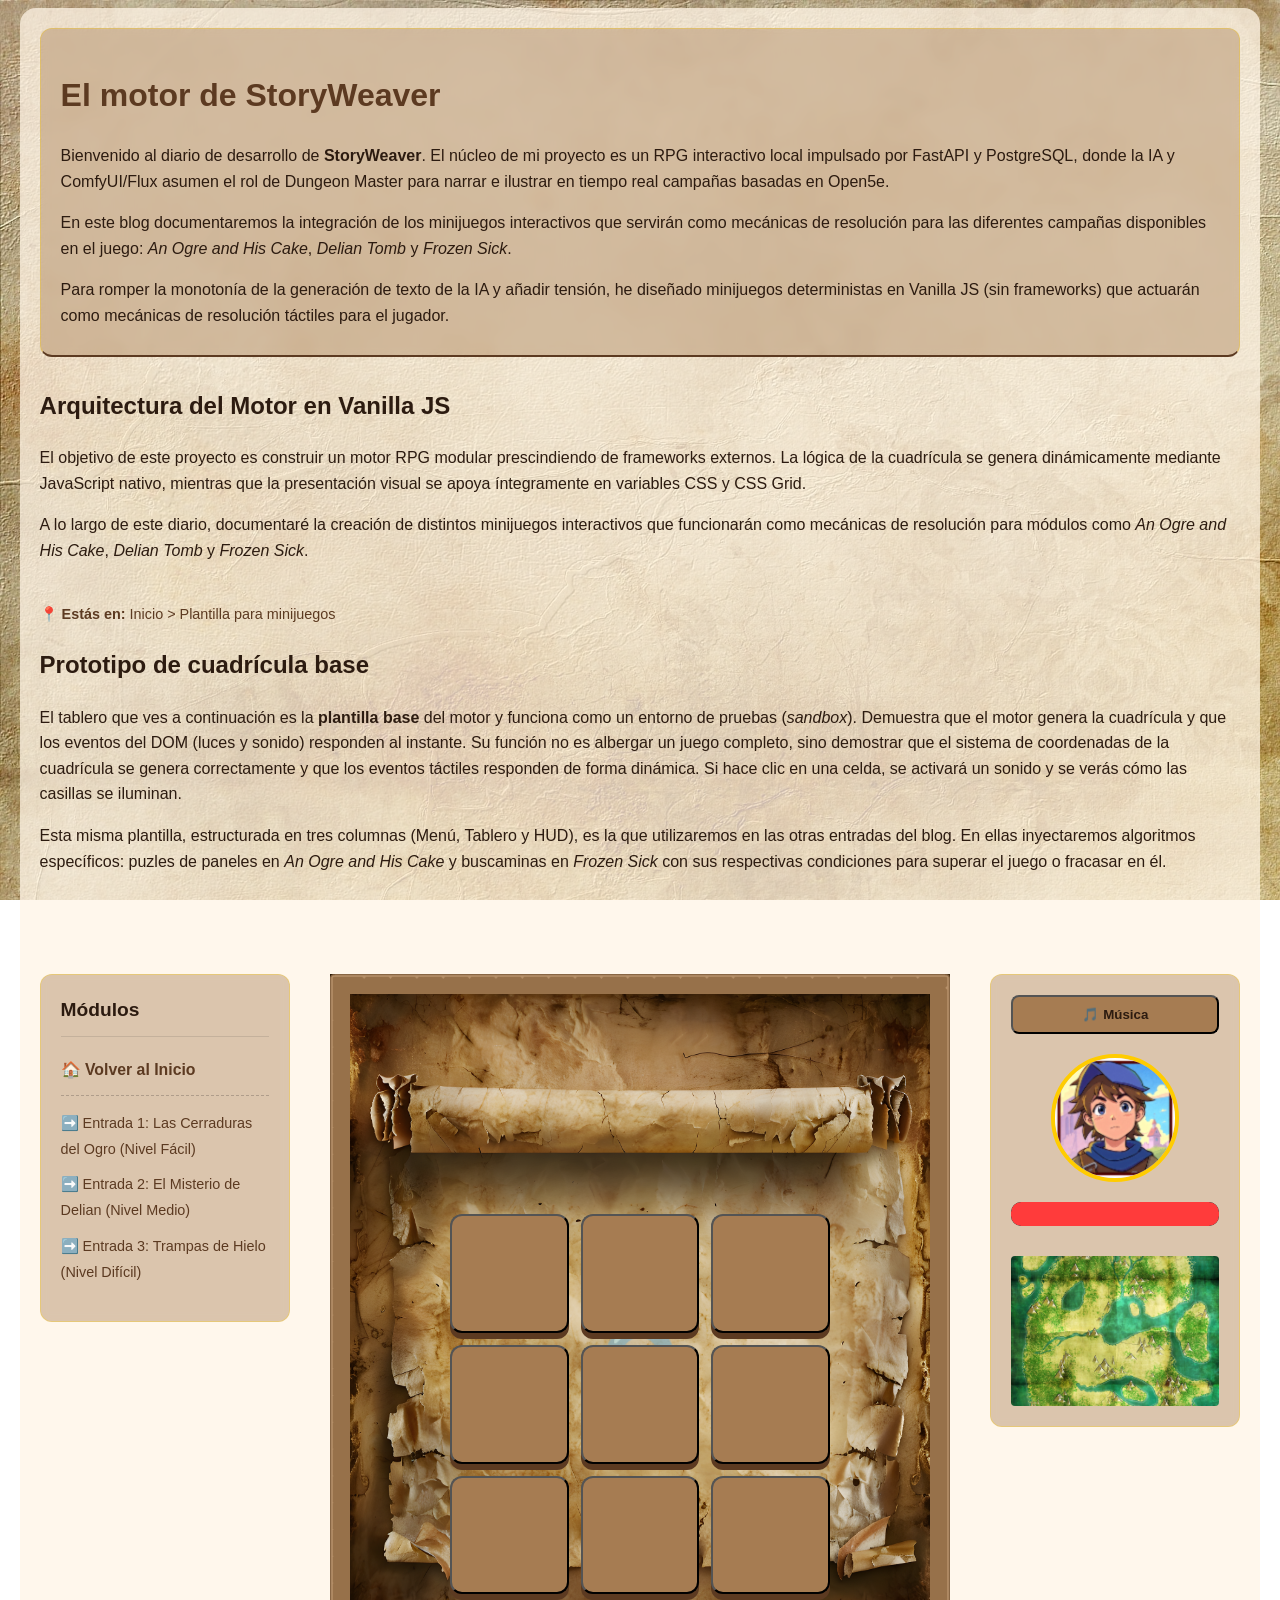
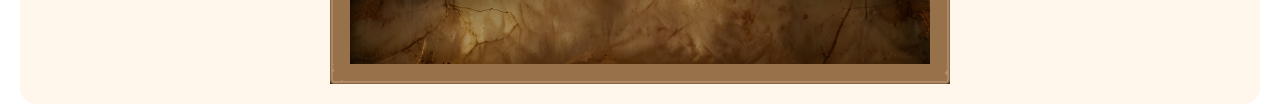
==== index.html @ 7cc62ccf "style: overhaul endgame UI, fix restart button and position cover image" ====
<!DOCTYPE html>
<html lang="es">
<head>
    <meta charset="UTF-8">
    <meta name="viewport" content="width=device-width, initial-scale=1.0">
    <title>StoryWeaver - Sandbox</title>
    <link rel="stylesheet" href="css/styles.css">
</head>
<body>
    <main class="main-layout">
        
        <!-- HEADER AND TEXT -->
        <div class="meta-text">
            <header class="modern-panel header-module">
                <h1 style="color: var(--color-dark-wood);">El motor de StoryWeaver</h1>
                <p>Bienvenido al diario de desarrollo de <strong>StoryWeaver</strong>. El núcleo de mi proyecto es un RPG interactivo local impulsado por FastAPI y PostgreSQL, donde la IA y ComfyUI/Flux asumen el rol de Dungeon Master para narrar e ilustrar en tiempo real campañas basadas en Open5e.</p>
                <p>En este blog documentaremos la integración de los minijuegos interactivos que servirán como mecánicas de resolución para las diferentes campañas disponibles en el juego: <em>An Ogre and His Cake</em>, <em>Delian Tomb</em> y <em>Frozen Sick</em>.</p>
                <p>Para romper la monotonía de la generación de texto de la IA y añadir tensión, he diseñado minijuegos deterministas en Vanilla JS (sin frameworks) que actuarán como mecánicas de resolución táctiles para el jugador.</p>
            </header>
            
            <section class="text-section">
                <h2>Arquitectura del Motor en Vanilla JS</h2>
                <p>El objetivo de este proyecto es construir un motor RPG modular prescindiendo de frameworks externos. La lógica de la cuadrícula se genera dinámicamente mediante JavaScript nativo, mientras que la presentación visual se apoya íntegramente en variables CSS y CSS Grid.</p>
                <p>A lo largo de este diario, documentaré la creación de distintos minijuegos interactivos que funcionarán como mecánicas de resolución para módulos como <em>An Ogre and His Cake</em>, <em>Delian Tomb</em> y <em>Frozen Sick</em>.</p>
            </section>
            
            <nav aria-label="breadcrumbs" class="breadcrums">
                <strong>📍 Estás en:</strong> Inicio > Plantilla para minijuegos
            </nav>
            
            <section class="text-section">
                <h2>Prototipo de cuadrícula base</h2>
                <p>El tablero que ves a continuación es la <strong>plantilla base</strong> del motor y funciona como un entorno de pruebas (<em>sandbox</em>). Demuestra que el motor genera la cuadrícula y que los eventos del DOM (luces y sonido) responden al instante. Su función no es albergar un juego completo, sino demostrar que el sistema de coordenadas de la cuadrícula se genera correctamente y que los eventos táctiles responden de forma dinámica. Si hace clic en una celda, se activará un sonido y se verás cómo las casillas se iluminan.</p>
                <p>Esta misma plantilla, estructurada en tres columnas (Menú, Tablero y HUD), es la que utilizaremos en las otras entradas del blog. En ellas inyectaremos algoritmos específicos: puzles de paneles en <em>An Ogre and His Cake</em> y buscaminas en <em>Frozen Sick</em> con sus respectivas condiciones para superar el juego o fracasar en él.</p>
            </section>   
        </div>
        
        <!-- SIDE NAVIGATION PANE -->
        <aside class="modern-panel">
            <section>
                <h3 style="margin-top: 0; font-size: 1.2em; border-bottom: 1px solid rgba(0,0,0,0.1); padding-bottom: 10px;">Módulos</h3>
                <ul style="list-style-type: none; padding: 0; font-size: 0.9em; line-height: 1.8;">
                    <li style="margin-bottom: 15px; padding-bottom: 10px; border-bottom: 1px dashed rgba(0,0,0,0.2);">
                        <a href="index.html" style="font-weight: bold; font-size: 1.1em;">🏠 Volver al Inicio</a>
                    </li>
                    <li style="margin-bottom: 10px;">
                        <a href="ogre.html">➡️ Entrada 1: Las Cerraduras del Ogro (Nivel Fácil)</a>
                    </li>
                    <li style="margin-bottom: 10px;">
                        <a href="delian.html">➡️ Entrada 2: El Misterio de Delian (Nivel Medio)</a>
                    </li>
                    <li>
                        <a href="frozen.html">➡️ Entrada 3: Trampas de Hielo (Nivel Difícil)</a>
                    </li>
                </ul>
            </section>
        </aside>

        <!-- BOARDGAME -->
        <article>
            <div id="game-interface">
                <div id="board-game"></div>
            </div>
        </article>

        <!-- HUD -->
        <aside id="game-hud" class="modern-panel"> 
            <div style="text-align: center; margin-bottom: 20px;">
                <button id="btn-music" class="btn-music" onclick="toggleMusic()">🎵 Música</button>
            </div>                       
            <div class="portrait">
                <img id="character-portrait" src="assets/normal-face.png" alt="Avatar">
            </div>
            <div class="life-bar-container">
                <div class="life-bar-fill" id="bar-life" style="width: 100%;"></div>
            </div>
            <div class="minimap-container">
                <img src="assets/minimap.jpg" alt="Minimap">
            </div>                
        </aside>
        
    </main>

    <audio id="background-music" src="assets/kaazoom-embers-on-the-flagstone-seamless-loop-medieval-tavern-rpg-616137.mp3" loop></audio>
    <script src="js/engine.js"></script>
    <script>
        startGame(3, 3, 'sandbox');
    </script>
</body>
</html>
---- css/styles.css ----
:root {--color-clear-wood: #a67c52; --color-dark-wood: #5c3a21; --color-accent: #ffcc00;}

.btn-game {
  background-color: var(--color-clear-wood);
  border-radius: 12px;
  box-shadow: 0px 6px 0px var(--color-dark-wood);
  aspect-ratio: 1 / 1;
  position: relative;
  z-index: 10;
}

.btn-game:active {
  transform: translateY(4px);
  box-shadow: 0px 2px 0px var(--color-dark-wood);
  position: relative; z-index: 10;
}

/* --- CHARACTER PORTRAIT --- */
.portrait img {
  border-radius: 50%;
  border: 4px solid var(--color-accent);
  width: 120px;
  display: block;
  margin: 0 auto;
}

/* --- LIFE BAR --- */
.life-bar-container {
  background-color: #2c2c2c;
  border-radius: 10px;
  width: 100%;
  height: 24px;
  margin-top: 20px;
  overflow: hidden;
}

.life-bar-fill {
  background-color: #ff3b3b;
  height: 100%;
  border-radius: 10px;
  transition: width 0.3s ease;
}

/* --- MINIMAP --- */
.minimap-container {
  display: flex;
  justify-content: center;
  align-items: center;
  margin-top: 30px;
  width: 100%;
  height: 200px;
  border: 6px solid var(--color-dark-wood);
  background-image: url('../assets/parchment.jpg');
  background-size: cover;
  border-radius: 8px;
}

.minimap-container img {
  width: 100%;
  height: 100%;
  object-fit: cover;
  border-radius: 4px;
}

body {
    background-image: url('../assets/parchment.jpg');
    background-size: cover;
    background-attachment: fixed;
    font-family: 'Segoe UI', Roboto, Helvetica, Arial, sans-serif;
    line-height: 1.6;
    color: #2c1b10;
  }

.main-layout {
    display: grid;
    grid-template-columns: 250px 1fr 250px;
    gap: 40px;
    max-width: 1300px;
    width: 95%;
    margin: 0 auto;
    padding: 20px;
    align-items: start;
    background-color: rgba(255, 245, 230, 0.75);
    border-radius: 16px; 
  }

#game-interface {
    background-image: url('../assets/parchment1.png');
    background-size: 100% 100%;
    border: 20px solid transparent;
    border-image: url('../assets/frame_wood.png') 30 round;
    padding: 220px 70px 70px 70px;
    display: flex;
    justify-content: center;
    align-items: start;
    width: 100%;
    box-sizing:border-box;
}

#board-game {
    display: grid;
    gap: 12px;
    width: 100%;
    max-width: 380px;
    margin: 0 auto;
    position: relative; /* AÑADIDO PARA EL CANDADO */
}

#board-game::before {
    content: "🔒";
    position: absolute;
    top: 45%;
    left: 50%;
    transform: translate(-50%, -50%);
    font-size: 8rem;
    opacity: 0.7;
    z-index: 0;
    pointer-events: none;
}

.victory-message {
    display: flex;
    flex-direction: column;
    justify-content: center;
    align-items: center;
    text-align: center;
    height: 100%;
    grid-column: 1 / -1;
    color: var(--color-dark-wood);
    animation: appear 0.5s ease;
    background-color: rgba(255, 245, 230, 0.9);
    padding: 30px;
    border-radius: 12px;
    box-shadow: 0 4px 15px rgba(0,0,0,0.2);
}

.defeat-message h2, .defeat-message p {
    color: #8b0000;
}

@keyframes appear {
    from { opacity: 0; transform: scale(0.9); }
    to { opacity: 1; transform: scale(1); }
}

.magic-sparks {
    position: fixed;
    width: 8px;
    height: 8px;
    background-color: var(--color-accent);
    border-radius: 50%;
    box-shadow: 0 0 10px var(--color-accent), 0 0 20px #fff;
    pointer-events: none;
    z-index: 9999;
    animation: flotar 2s ease-in-out forwards;
}

@keyframes float {
    0% { transform: translateY(0) scale(1); opacity: 1; }
    100% { transform: translateY(-150px) scale(0); opacity: 0; }
}

#game-hud .minimap-container {
    height: 150px;
    background: none;
    border: none;
}

.modern-panel {
    background-color: rgba(166, 124, 82, 0.4);
    color: #2c1b10;
    backdrop-filter: blur(5px);
    border-radius: 12px;
    padding: 20px;
    border: 1px solid rgba(255, 204, 0, 0.3);
}

.light-up-cell {
    background-color: var(--color-accent) !important;
    box-shadow: 0px 0px 20px var(--color-accent) !important;
    transform: scale(0.95);
}

.meta-text {
  grid-column: 1 / -1;
  margin-bottom: 20px;
}

.shake-damage {
    animation: shake 0.4s cubic-bezier(.36,.07,.19,.97) both;
    filter: sepia(1) hue-rotate(310deg) saturate(3) brightness(0.8); /* Tiñe el pergamino de rojo sangre */
}

@keyframes shake {
    10%, 90% { transform: translate3d(-2px, 0, 0); }
    20%, 80% { transform: translate3d(4px, 0, 0); }
    30%, 50%, 70% { transform: translate3d(-6px, 0, 0); }
    40%, 60% { transform: translate3d(6px, 0, 0); }
}

/* --- RESPONSIVE WEB ADAPTATION --- */
@media (max-width: 900px) {
    .main-layout {
        grid-template-columns: 1fr; 
        gap: 20px;
    }

    #game-interface {
        padding: 120px 30px 40px 30px; 
    }

    #board-game {
        max-width: 100%; 
    }
}

/* --- SIDE NAVIGATION PANE STYLES --- */
.modern-panel ul a {
    color: var(--color-dark-wood);
    text-decoration: none;
    transition: color 0.2s;
}

.modern-panel ul a:hover {
    color: #d35400;
}

a.active-menu {
    color: #d35400 !important;
    font-weight: bold;
}

/* --- STRUCTURE AND TEXT STYLES --- */
.header-module {
    margin-bottom: 30px; 
    border-bottom: 2px solid var(--color-dark-wood); 
    padding-bottom: 10px;
}

.breadcrums {
    margin-bottom: 20px; 
    font-size: 0.9em; 
    color: var(--color-dark-wood);
}

.text-section {
    margin-bottom: 40px;
}

/* --- MUSIC BUTTON --- */
.btn-music {
    padding: 10px; 
    width: 100%; 
    font-weight: bold; 
    cursor: pointer; 
    color: #2c1b10; 
    background-color: var(--color-clear-wood); 
    border-radius: 8px;
}

body.ogre-theme {
    background-image: url('../assets/parchment.jpg'); 
}

body.ogre-theme #board-game::before { 
    content: "🔒" !important; 
    opacity: 0.15 !important;
}

#board-game.victory::before,
#board-game.defeat::before {
    display: none !important;
}

body.ogre-theme #board-game.victory .victory-message::before { 
    content: "🎂"; 
    font-size: 4rem;
    margin-bottom: 10px;
    display: block;
}

body.ogre-theme #board-game.defeat .victory-message::before { 
    content: "💀"; 
    font-size: 4rem;
    margin-bottom: 10px;
    display: block;
}


btn-restart {
    aspect-ratio: auto; 
    width: 200px;
    padding: 12px;
    margin-top: 20px;
    font-size: 1.1em;
    color: #2c1b10;
}

/* --- RESTART BUTTON --- */
.btn-restart {
    aspect-ratio: auto !important; 
    width: 220px !important;
    padding: 15px !important;
    margin: 25px auto 0 auto !important;
    font-size: 1.2em !important;
    color: #fff !important;
    background-color: #2c1b10 !important;
    display: block;
}

/* --- MODULE COVER IMAGE --- */
.module-cover-container {
    margin-top: 30px;
    border-top: 1px dashed rgba(0,0,0,0.2);
    padding-top: 20px;
    text-align: center;
}

.cover-module {
    max-width: 100%;
    height: auto;
    opacity: 0.9;
    mix-blend-mode: multiply;
    border-radius: 8px;
    filter: contrast(1.1) sepia(0.2);
}
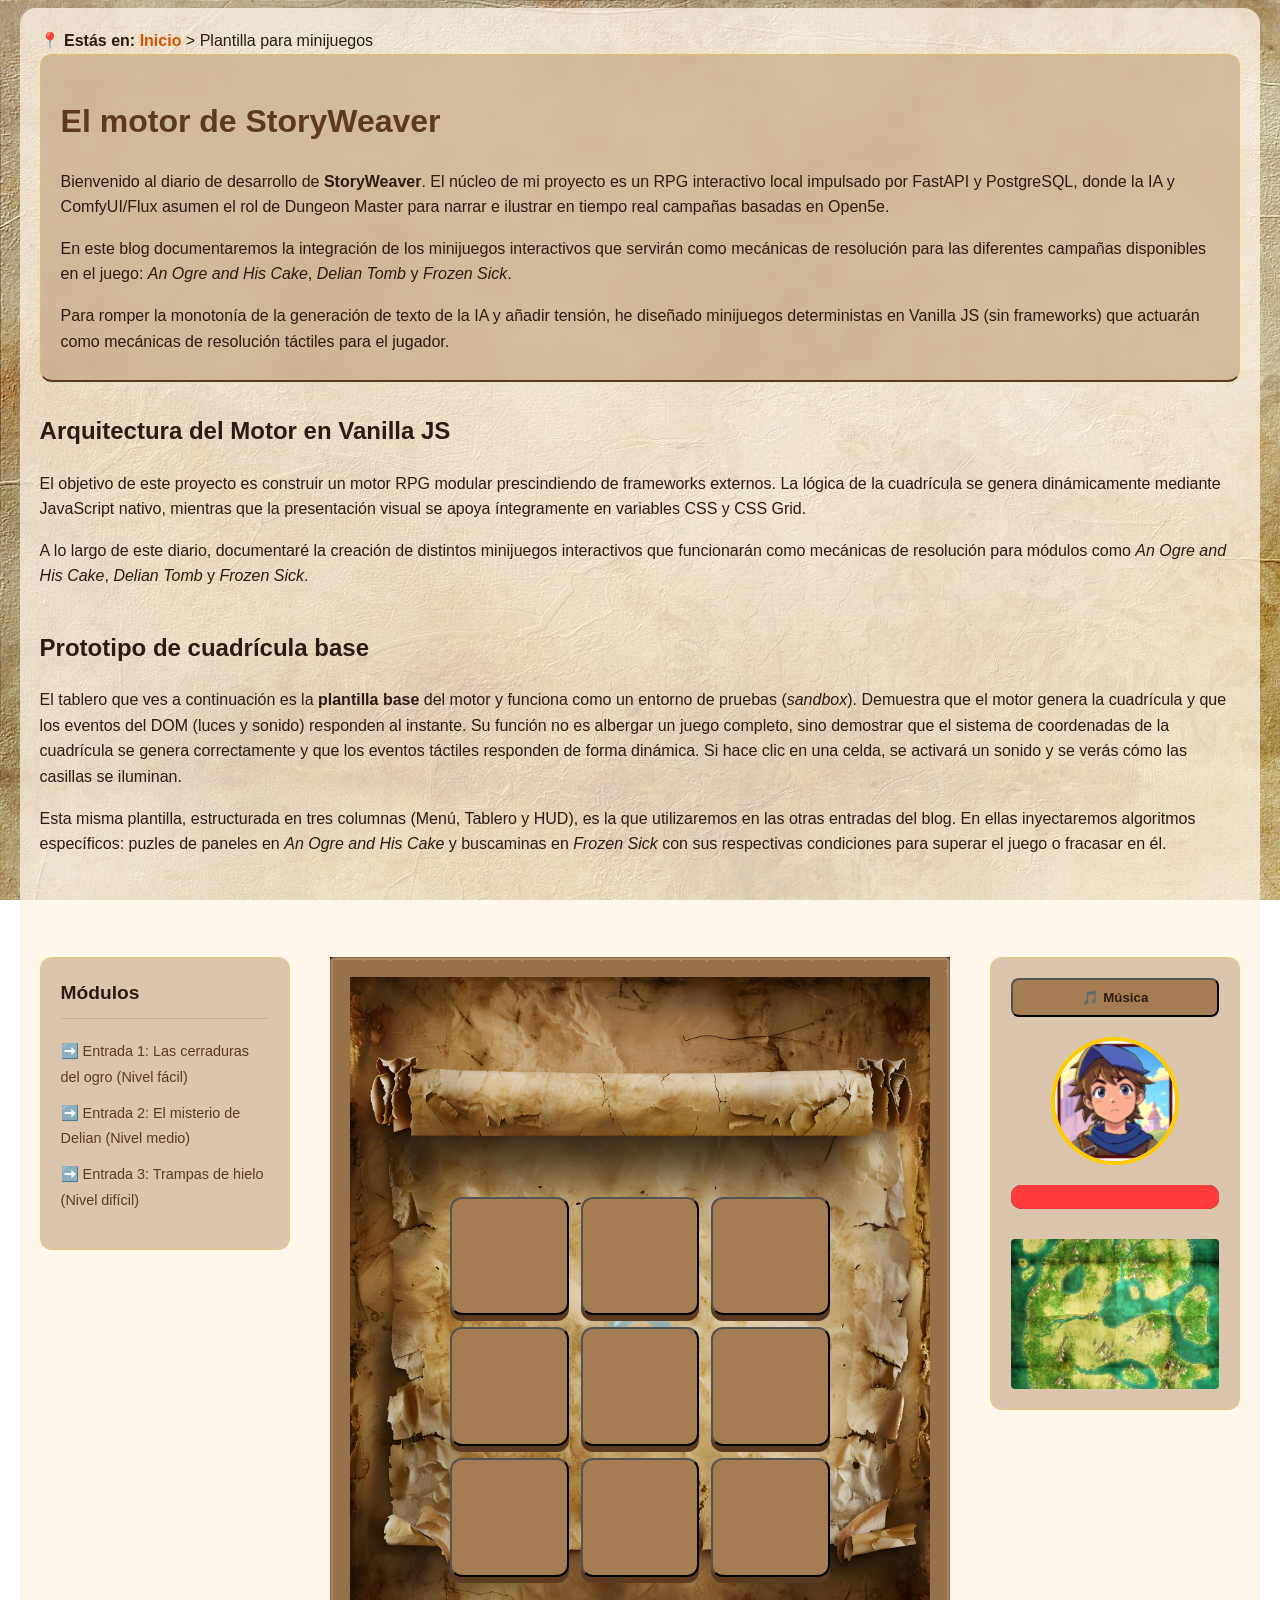
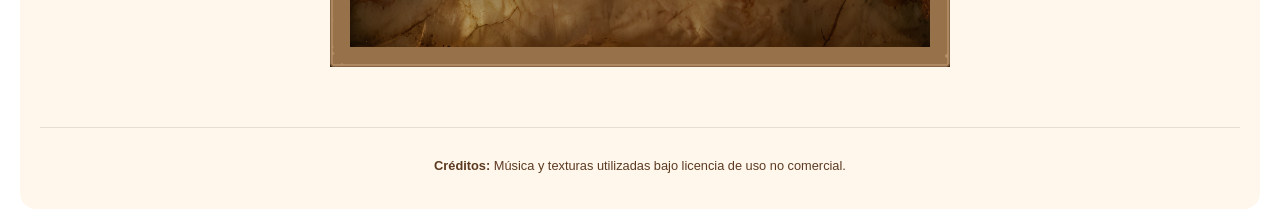
==== commit 2ba67925: "Moved breadcrums to the upper part and made it clickable" ====
--- a/index.html
+++ b/index.html
@@ -11,6 +11,9 @@
         
         <!-- HEADER AND TEXT -->
         <div class="meta-text">
+            <nav aria-label="breadcrumbs" class="breadcrumbs">
+                <strong>📍 Estás en:</strong> <a href="index.html">Inicio</a> > Plantilla para minijuegos
+            </nav>
             <header class="modern-panel header-module">
                 <h1 style="color: var(--color-dark-wood);">El motor de StoryWeaver</h1>
                 <p>Bienvenido al diario de desarrollo de <strong>StoryWeaver</strong>. El núcleo de mi proyecto es un RPG interactivo local impulsado por FastAPI y PostgreSQL, donde la IA y ComfyUI/Flux asumen el rol de Dungeon Master para narrar e ilustrar en tiempo real campañas basadas en Open5e.</p>
@@ -23,11 +26,7 @@
                 <p>El objetivo de este proyecto es construir un motor RPG modular prescindiendo de frameworks externos. La lógica de la cuadrícula se genera dinámicamente mediante JavaScript nativo, mientras que la presentación visual se apoya íntegramente en variables CSS y CSS Grid.</p>
                 <p>A lo largo de este diario, documentaré la creación de distintos minijuegos interactivos que funcionarán como mecánicas de resolución para módulos como <em>An Ogre and His Cake</em>, <em>Delian Tomb</em> y <em>Frozen Sick</em>.</p>
             </section>
-            
-            <nav aria-label="breadcrumbs" class="breadcrums">
-                <strong>📍 Estás en:</strong> Inicio > Plantilla para minijuegos
-            </nav>
-            
+                        
             <section class="text-section">
                 <h2>Prototipo de cuadrícula base</h2>
                 <p>El tablero que ves a continuación es la <strong>plantilla base</strong> del motor y funciona como un entorno de pruebas (<em>sandbox</em>). Demuestra que el motor genera la cuadrícula y que los eventos del DOM (luces y sonido) responden al instante. Su función no es albergar un juego completo, sino demostrar que el sistema de coordenadas de la cuadrícula se genera correctamente y que los eventos táctiles responden de forma dinámica. Si hace clic en una celda, se activará un sonido y se verás cómo las casillas se iluminan.</p>
@@ -40,17 +39,14 @@
             <section>
                 <h3 style="margin-top: 0; font-size: 1.2em; border-bottom: 1px solid rgba(0,0,0,0.1); padding-bottom: 10px;">Módulos</h3>
                 <ul style="list-style-type: none; padding: 0; font-size: 0.9em; line-height: 1.8;">
-                    <li style="margin-bottom: 15px; padding-bottom: 10px; border-bottom: 1px dashed rgba(0,0,0,0.2);">
-                        <a href="index.html" style="font-weight: bold; font-size: 1.1em;">🏠 Volver al Inicio</a>
+                    <li style="margin-bottom: 10px;">
+                        <a href="ogre.html">➡️ Entrada 1: Las cerraduras del ogro (Nivel fácil)</a>
                     </li>
                     <li style="margin-bottom: 10px;">
-                        <a href="ogre.html">➡️ Entrada 1: Las Cerraduras del Ogro (Nivel Fácil)</a>
-                    </li>
-                    <li style="margin-bottom: 10px;">
-                        <a href="delian.html">➡️ Entrada 2: El Misterio de Delian (Nivel Medio)</a>
+                        <a href="delian.html">➡️ Entrada 2: El misterio de Delian (Nivel medio)</a>
                     </li>
                     <li>
-                        <a href="frozen.html">➡️ Entrada 3: Trampas de Hielo (Nivel Difícil)</a>
+                        <a href="frozen.html">➡️ Entrada 3: Trampas de hielo (Nivel difícil)</a>
                     </li>
                 </ul>
             </section>
@@ -78,7 +74,9 @@
                 <img src="assets/minimap.jpg" alt="Minimap">
             </div>                
         </aside>
-        
+        <footer style="grid-column: 1 / -1; margin-top: 20px; text-align: center; font-size: 0.8em; color: var(--color-dark-wood); border-top: 1px solid rgba(0,0,0,0.1); padding-top: 15px;">
+            <p><strong>Créditos:</strong> Música y texturas utilizadas bajo licencia de uso no comercial.</p>
+        </footer>
     </main>
 
     <audio id="background-music" src="assets/kaazoom-embers-on-the-flagstone-seamless-loop-medieval-tavern-rpg-616137.mp3" loop></audio>
--- a/css/styles.css
+++ b/css/styles.css
@@ -237,10 +237,23 @@
     padding-bottom: 10px;
 }
 
+/* --- BREADCRUMBS --- */
 .breadcrums {
     margin-bottom: 20px; 
     font-size: 0.9em; 
     color: var(--color-dark-wood);
+}
+
+.breadcrumbs a {
+    color: #d35400;
+    text-decoration: none;
+    font-weight: bold;
+    transition: color 0.2s;
+}
+
+.breadcrumbs a:hover {
+    color: var(--color-dark-wood);
+    text-decoration: underline;
 }
 
 .text-section {
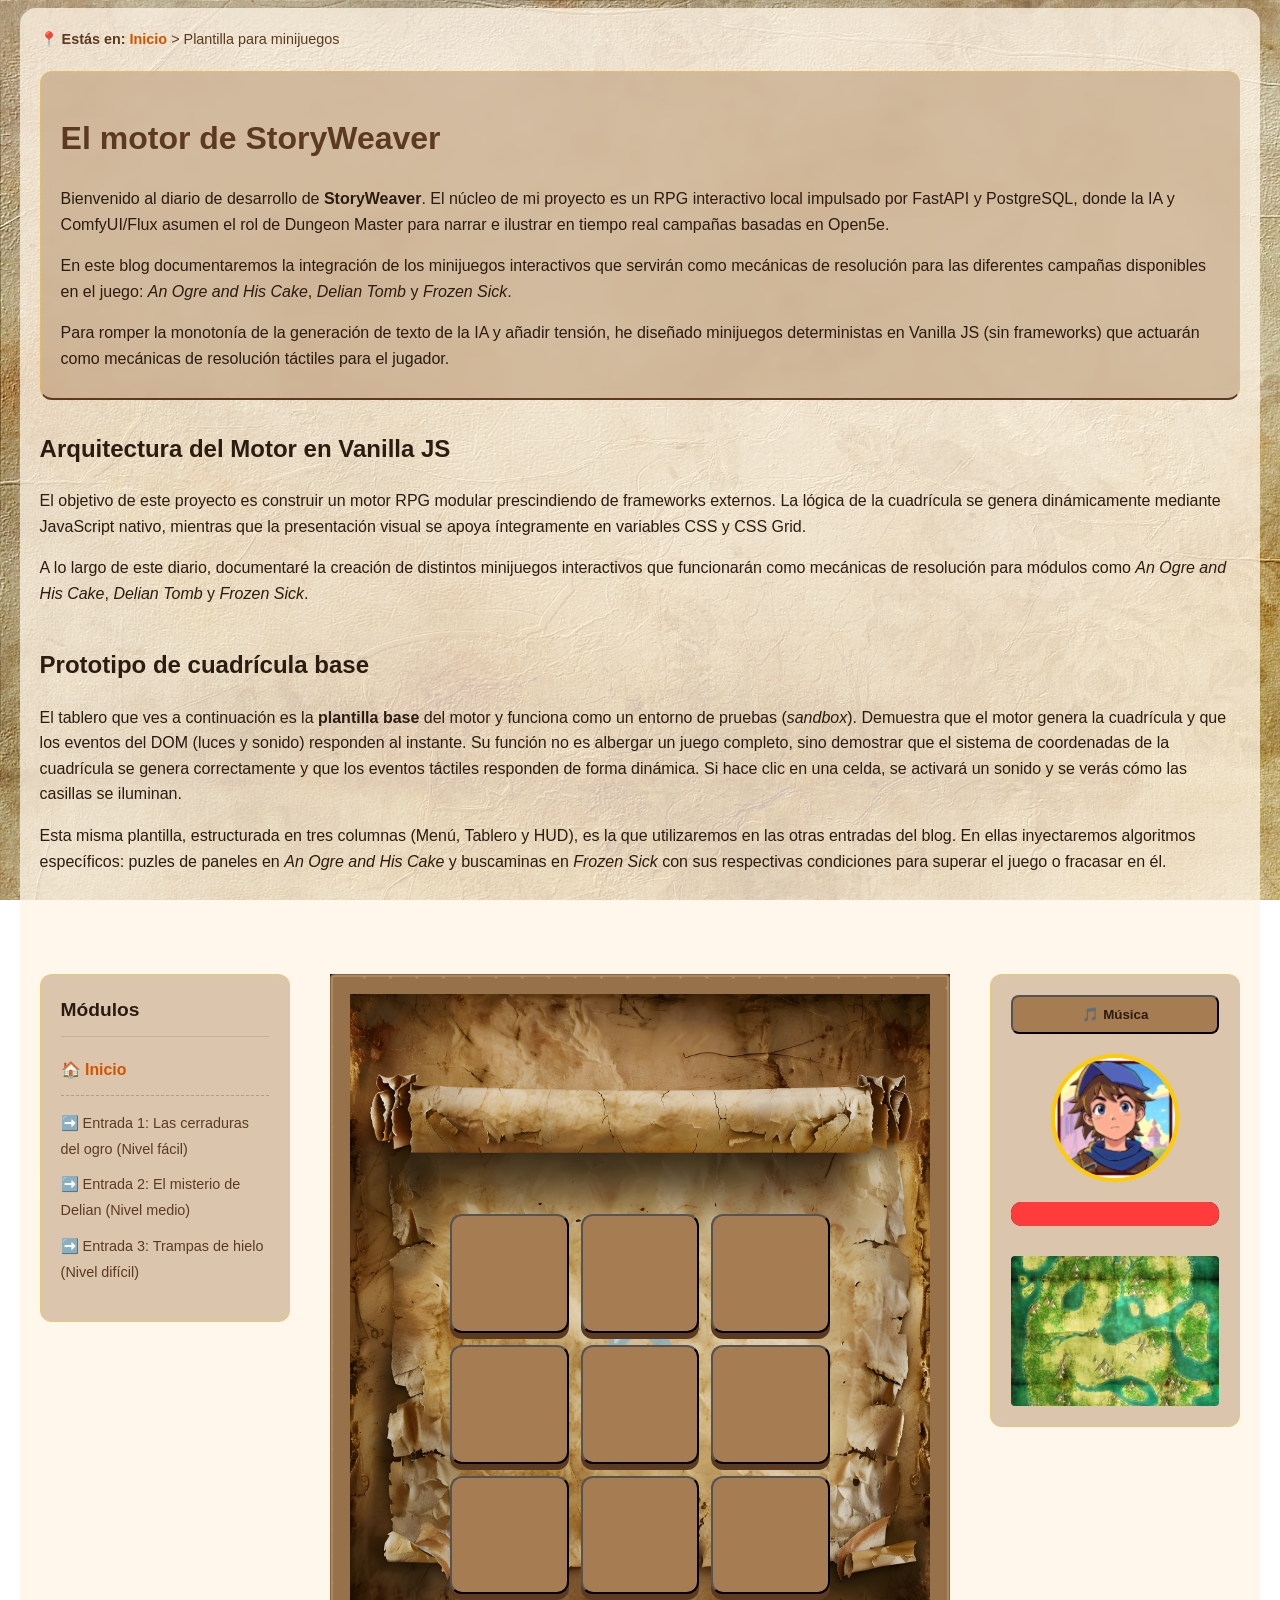
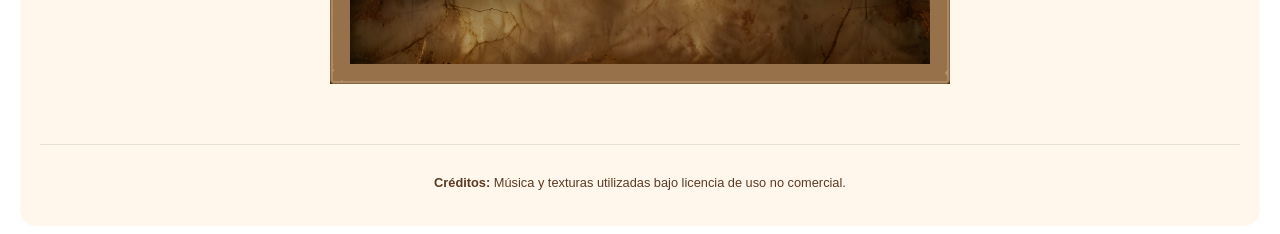
==== commit 9a2ea551: "fix: correct asset paths, restore navigation, and implement dynamic game-over narrative" ====
--- a/index.html
+++ b/index.html
@@ -39,6 +39,9 @@
             <section>
                 <h3 style="margin-top: 0; font-size: 1.2em; border-bottom: 1px solid rgba(0,0,0,0.1); padding-bottom: 10px;">Módulos</h3>
                 <ul style="list-style-type: none; padding: 0; font-size: 0.9em; line-height: 1.8;">
+                    <li style="margin-bottom: 15px; padding-bottom: 10px; border-bottom: 1px dashed rgba(0,0,0,0.2);">
+                        <a href="index.html" class="active-menu" style="font-size: 1.1em;">🏠 Inicio</a>
+                    </li>
                     <li style="margin-bottom: 10px;">
                         <a href="ogre.html">➡️ Entrada 1: Las cerraduras del ogro (Nivel fácil)</a>
                     </li>
@@ -79,7 +82,7 @@
         </footer>
     </main>
 
-    <audio id="background-music" src="assets/kaazoom-embers-on-the-flagstone-seamless-loop-medieval-tavern-rpg-616137.mp3" loop></audio>
+    <audio id="background-music" src="assets/audio/kaazoom-embers-on-the-flagstone-seamless-loop-medieval-tavern-rpg-616137.mp3" loop></audio>
     <script src="js/engine.js"></script>
     <script>
         startGame(3, 3, 'sandbox');
--- a/css/styles.css
+++ b/css/styles.css
@@ -50,7 +50,7 @@
   width: 100%;
   height: 200px;
   border: 6px solid var(--color-dark-wood);
-  background-image: url('../assets/parchment.jpg');
+  background-image: url('../assets/backgrounds/parchment.jpg');
   background-size: cover;
   border-radius: 8px;
 }
@@ -63,7 +63,7 @@
 }
 
 body {
-    background-image: url('../assets/parchment.jpg');
+    background-image: url('../assets/backgrounds/parchment.jpg');
     background-size: cover;
     background-attachment: fixed;
     font-family: 'Segoe UI', Roboto, Helvetica, Arial, sans-serif;
@@ -85,10 +85,10 @@
   }
 
 #game-interface {
-    background-image: url('../assets/parchment1.png');
+    background-image: url('../assets/backgrounds/parchment1.png');
     background-size: 100% 100%;
     border: 20px solid transparent;
-    border-image: url('../assets/frame_wood.png') 30 round;
+    border-image: url('../assets/ui/frame_wood.png') 30 round;
     padding: 220px 70px 70px 70px;
     display: flex;
     justify-content: center;
@@ -238,7 +238,7 @@
 }
 
 /* --- BREADCRUMBS --- */
-.breadcrums {
+.breadcrumbs {
     margin-bottom: 20px; 
     font-size: 0.9em; 
     color: var(--color-dark-wood);
@@ -272,7 +272,7 @@
 }
 
 body.ogre-theme {
-    background-image: url('../assets/parchment.jpg'); 
+    background-image: url('../assets/backgrounds/parchment.jpg'); 
 }
 
 body.ogre-theme #board-game::before { 
@@ -299,15 +299,6 @@
     display: block;
 }
 
-
-btn-restart {
-    aspect-ratio: auto; 
-    width: 200px;
-    padding: 12px;
-    margin-top: 20px;
-    font-size: 1.1em;
-    color: #2c1b10;
-}
 
 /* --- RESTART BUTTON --- */
 .btn-restart {
@@ -336,4 +327,25 @@
     mix-blend-mode: multiply;
     border-radius: 8px;
     filter: contrast(1.1) sepia(0.2);
+}
+
+/* --- DELIAN THEME --- */
+body.delian-theme { 
+    background-image: url('../assets/backgrounds/parchment.jpg'); 
+    --color-clear-wood: #2e4d3a; 
+    --color-dark-wood: #112b1c; 
+    --color-accent: #00ffff; 
+} 
+body.delian-theme #board-game::before { content: "🔒" !important; opacity: 0.15 !important; }
+body.delian-theme #board-game.victory .victory-message::before { content: "💎"; font-size: 4rem; margin-bottom: 10px; display: block; }
+body.delian-theme #board-game.defeat .victory-message::before { content: "💀"; font-size: 4rem; margin-bottom: 10px; display: block; }
+
+body.delian-theme #game-interface {
+    background-image: url('../assets/backgrounds/delian_background.jpg');
+    padding: 70px; 
+}
+
+body.frozen-theme #game-interface {
+    background-image: url('../assets/backgrounds/frozen_background.jpg');
+    padding: 70px;
 }
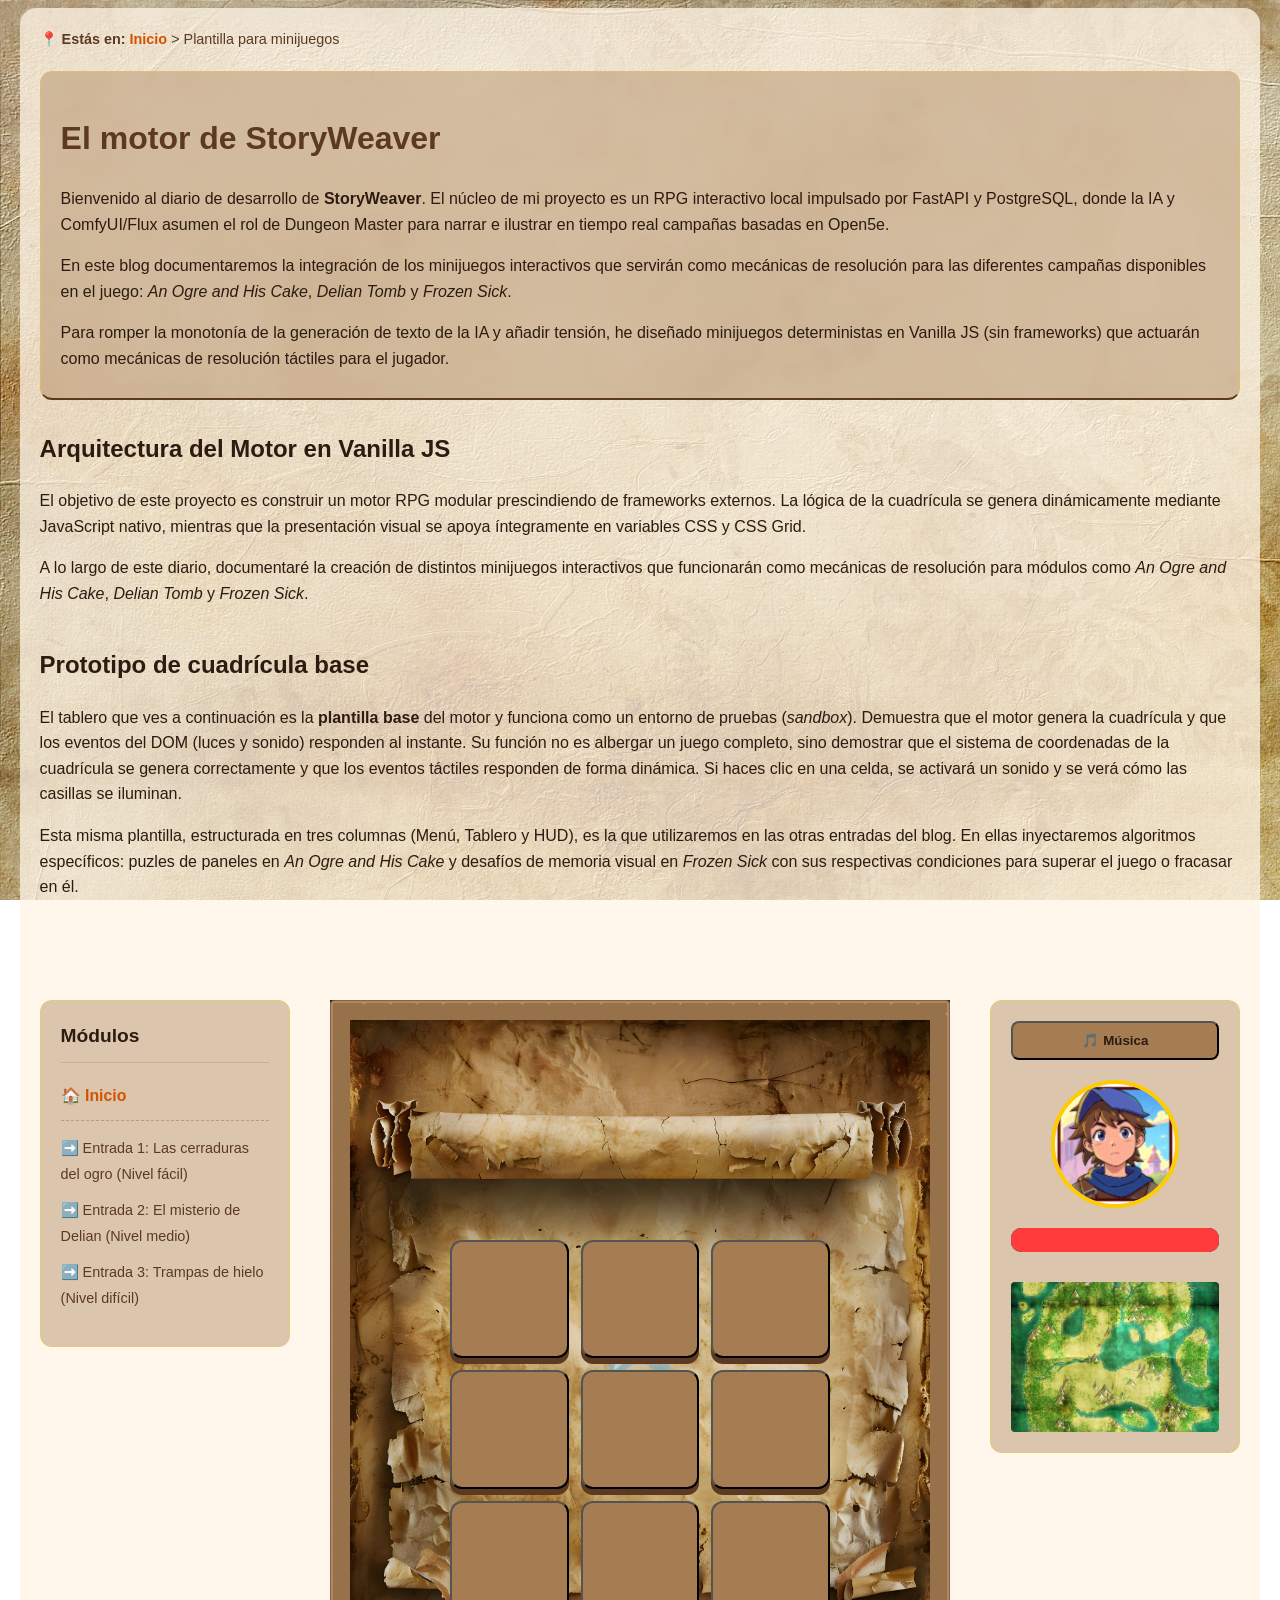
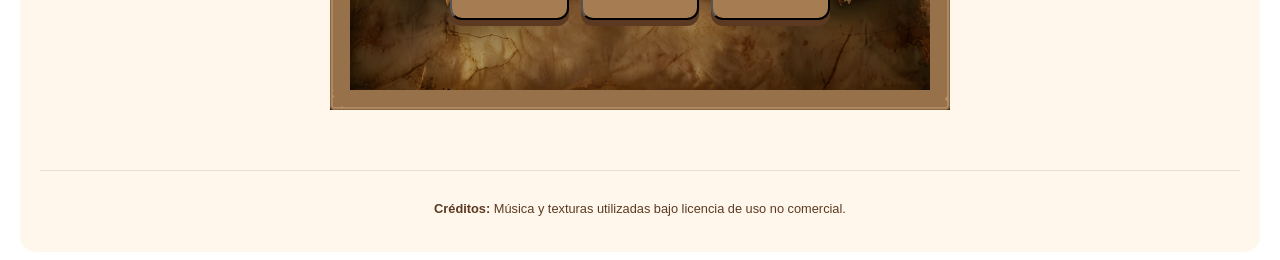
==== commit aed5553b: "fix: fixed minor inconsistencies in the html files" ====
--- a/index.html
+++ b/index.html
@@ -1,14 +1,16 @@
 <!DOCTYPE html>
 <html lang="es">
+
 <head>
     <meta charset="UTF-8">
     <meta name="viewport" content="width=device-width, initial-scale=1.0">
     <title>StoryWeaver - Sandbox</title>
     <link rel="stylesheet" href="css/styles.css">
 </head>
+
 <body>
     <main class="main-layout">
-        
+
         <!-- HEADER AND TEXT -->
         <div class="meta-text">
             <nav aria-label="breadcrumbs" class="breadcrumbs">
@@ -16,28 +18,51 @@
             </nav>
             <header class="modern-panel header-module">
                 <h1 style="color: var(--color-dark-wood);">El motor de StoryWeaver</h1>
-                <p>Bienvenido al diario de desarrollo de <strong>StoryWeaver</strong>. El núcleo de mi proyecto es un RPG interactivo local impulsado por FastAPI y PostgreSQL, donde la IA y ComfyUI/Flux asumen el rol de Dungeon Master para narrar e ilustrar en tiempo real campañas basadas en Open5e.</p>
-                <p>En este blog documentaremos la integración de los minijuegos interactivos que servirán como mecánicas de resolución para las diferentes campañas disponibles en el juego: <em>An Ogre and His Cake</em>, <em>Delian Tomb</em> y <em>Frozen Sick</em>.</p>
-                <p>Para romper la monotonía de la generación de texto de la IA y añadir tensión, he diseñado minijuegos deterministas en Vanilla JS (sin frameworks) que actuarán como mecánicas de resolución táctiles para el jugador.</p>
+                <p>Bienvenido al diario de desarrollo de <strong>StoryWeaver</strong>. El núcleo de mi proyecto es un
+                    RPG interactivo local impulsado por FastAPI y PostgreSQL, donde la IA y ComfyUI/Flux asumen el rol
+                    de Dungeon Master para narrar e ilustrar en tiempo real campañas basadas en Open5e.</p>
+                <p>En este blog documentaremos la integración de los minijuegos interactivos que servirán como mecánicas
+                    de resolución para las diferentes campañas disponibles en el juego: <em>An Ogre and His Cake</em>,
+                    <em>Delian Tomb</em> y <em>Frozen Sick</em>.
+                </p>
+                <p>Para romper la monotonía de la generación de texto de la IA y añadir tensión, he diseñado minijuegos
+                    deterministas en Vanilla JS (sin frameworks) que actuarán como mecánicas de resolución táctiles para
+                    el jugador.</p>
             </header>
-            
+
             <section class="text-section">
                 <h2>Arquitectura del Motor en Vanilla JS</h2>
-                <p>El objetivo de este proyecto es construir un motor RPG modular prescindiendo de frameworks externos. La lógica de la cuadrícula se genera dinámicamente mediante JavaScript nativo, mientras que la presentación visual se apoya íntegramente en variables CSS y CSS Grid.</p>
-                <p>A lo largo de este diario, documentaré la creación de distintos minijuegos interactivos que funcionarán como mecánicas de resolución para módulos como <em>An Ogre and His Cake</em>, <em>Delian Tomb</em> y <em>Frozen Sick</em>.</p>
+                <p>El objetivo de este proyecto es construir un motor RPG modular prescindiendo de frameworks externos.
+                    La lógica de la cuadrícula se genera dinámicamente mediante JavaScript nativo, mientras que la
+                    presentación visual se apoya íntegramente en variables CSS y CSS Grid.</p>
+                <p>A lo largo de este diario, documentaré la creación de distintos minijuegos interactivos que
+                    funcionarán como mecánicas de resolución para módulos como <em>An Ogre and His Cake</em>, <em>Delian
+                        Tomb</em> y <em>Frozen Sick</em>.</p>
             </section>
-                        
+
             <section class="text-section">
                 <h2>Prototipo de cuadrícula base</h2>
-                <p>El tablero que ves a continuación es la <strong>plantilla base</strong> del motor y funciona como un entorno de pruebas (<em>sandbox</em>). Demuestra que el motor genera la cuadrícula y que los eventos del DOM (luces y sonido) responden al instante. Su función no es albergar un juego completo, sino demostrar que el sistema de coordenadas de la cuadrícula se genera correctamente y que los eventos táctiles responden de forma dinámica. Si hace clic en una celda, se activará un sonido y se verás cómo las casillas se iluminan.</p>
-                <p>Esta misma plantilla, estructurada en tres columnas (Menú, Tablero y HUD), es la que utilizaremos en las otras entradas del blog. En ellas inyectaremos algoritmos específicos: puzles de paneles en <em>An Ogre and His Cake</em> y buscaminas en <em>Frozen Sick</em> con sus respectivas condiciones para superar el juego o fracasar en él.</p>
-            </section>   
+                <p>El tablero que ves a continuación es la <strong>plantilla base</strong> del motor y funciona como un
+                    entorno de pruebas (<em>sandbox</em>). Demuestra que el motor genera la cuadrícula y que los eventos
+                    del DOM (luces y sonido) responden al instante. Su función no es albergar un juego completo, sino
+                    demostrar que el sistema de coordenadas de la cuadrícula se genera correctamente y que los eventos
+                    táctiles responden de forma dinámica. Si haces clic en una celda, se activará un sonido y se verá
+                    cómo las casillas se iluminan.</p>
+                <p>Esta misma plantilla, estructurada en tres columnas (Menú, Tablero y HUD), es la que utilizaremos en
+                    las otras entradas del blog. En ellas inyectaremos algoritmos específicos: puzles de paneles en
+                    <em>An Ogre and His Cake</em> y desafíos de memoria visual en <em>Frozen Sick</em> con sus
+                    respectivas condiciones
+                    para superar el juego o fracasar en él.
+                </p>
+            </section>
         </div>
-        
+
         <!-- SIDE NAVIGATION PANE -->
         <aside class="modern-panel">
             <section>
-                <h3 style="margin-top: 0; font-size: 1.2em; border-bottom: 1px solid rgba(0,0,0,0.1); padding-bottom: 10px;">Módulos</h3>
+                <h3
+                    style="margin-top: 0; font-size: 1.2em; border-bottom: 1px solid rgba(0,0,0,0.1); padding-bottom: 10px;">
+                    Módulos</h3>
                 <ul style="list-style-type: none; padding: 0; font-size: 0.9em; line-height: 1.8;">
                     <li style="margin-bottom: 15px; padding-bottom: 10px; border-bottom: 1px dashed rgba(0,0,0,0.2);">
                         <a href="index.html" class="active-menu" style="font-size: 1.1em;">🏠 Inicio</a>
@@ -63,10 +88,10 @@
         </article>
 
         <!-- HUD -->
-        <aside id="game-hud" class="modern-panel"> 
+        <aside id="game-hud" class="modern-panel">
             <div style="text-align: center; margin-bottom: 20px;">
                 <button id="btn-music" class="btn-music" onclick="toggleMusic()">🎵 Música</button>
-            </div>                       
+            </div>
             <div class="portrait">
                 <img id="character-portrait" src="assets/normal-face.png" alt="Avatar">
             </div>
@@ -75,17 +100,20 @@
             </div>
             <div class="minimap-container">
                 <img src="assets/minimap.jpg" alt="Minimap">
-            </div>                
+            </div>
         </aside>
-        <footer style="grid-column: 1 / -1; margin-top: 20px; text-align: center; font-size: 0.8em; color: var(--color-dark-wood); border-top: 1px solid rgba(0,0,0,0.1); padding-top: 15px;">
+        <footer
+            style="grid-column: 1 / -1; margin-top: 20px; text-align: center; font-size: 0.8em; color: var(--color-dark-wood); border-top: 1px solid rgba(0,0,0,0.1); padding-top: 15px;">
             <p><strong>Créditos:</strong> Música y texturas utilizadas bajo licencia de uso no comercial.</p>
         </footer>
     </main>
 
-    <audio id="background-music" src="assets/audio/kaazoom-embers-on-the-flagstone-seamless-loop-medieval-tavern-rpg-616137.mp3" loop></audio>
+    <audio id="background-music"
+        src="assets/audio/kaazoom-embers-on-the-flagstone-seamless-loop-medieval-tavern-rpg-616137.mp3" loop></audio>
     <script src="js/engine.js"></script>
     <script>
         startGame(3, 3, 'sandbox');
     </script>
 </body>
+
 </html>
--- a/css/styles.css
+++ b/css/styles.css
@@ -1,65 +1,70 @@
-:root {--color-clear-wood: #a67c52; --color-dark-wood: #5c3a21; --color-accent: #ffcc00;}
+:root {
+    --color-clear-wood: #a67c52;
+    --color-dark-wood: #5c3a21;
+    --color-accent: #ffcc00;
+}
 
 .btn-game {
-  background-color: var(--color-clear-wood);
-  border-radius: 12px;
-  box-shadow: 0px 6px 0px var(--color-dark-wood);
-  aspect-ratio: 1 / 1;
-  position: relative;
-  z-index: 10;
+    background-color: var(--color-clear-wood);
+    border-radius: 12px;
+    box-shadow: 0px 6px 0px var(--color-dark-wood);
+    aspect-ratio: 1 / 1;
+    position: relative;
+    z-index: 10;
 }
 
 .btn-game:active {
-  transform: translateY(4px);
-  box-shadow: 0px 2px 0px var(--color-dark-wood);
-  position: relative; z-index: 10;
+    transform: translateY(4px);
+    box-shadow: 0px 2px 0px var(--color-dark-wood);
+    position: relative;
+    z-index: 10;
 }
 
 /* --- CHARACTER PORTRAIT --- */
 .portrait img {
-  border-radius: 50%;
-  border: 4px solid var(--color-accent);
-  width: 120px;
-  display: block;
-  margin: 0 auto;
+    border-radius: 50%;
+    border: 4px solid var(--color-accent);
+    width: 120px;
+    display: block;
+    margin: 0 auto;
 }
 
 /* --- LIFE BAR --- */
 .life-bar-container {
-  background-color: #2c2c2c;
-  border-radius: 10px;
-  width: 100%;
-  height: 24px;
-  margin-top: 20px;
-  overflow: hidden;
+    background-color: #2c2c2c;
+    border-radius: 10px;
+    width: 100%;
+    height: 24px;
+    margin-top: 20px;
+    overflow: hidden;
 }
 
 .life-bar-fill {
-  background-color: #ff3b3b;
-  height: 100%;
-  border-radius: 10px;
-  transition: width 0.3s ease;
+    background-color: #ff3b3b;
+    height: 100%;
+    border-radius: 10px;
+    transition: width 0.3s ease;
 }
 
 /* --- MINIMAP --- */
 .minimap-container {
-  display: flex;
-  justify-content: center;
-  align-items: center;
-  margin-top: 30px;
-  width: 100%;
-  height: 200px;
-  border: 6px solid var(--color-dark-wood);
-  background-image: url('../assets/backgrounds/parchment.jpg');
-  background-size: cover;
-  border-radius: 8px;
+    display: flex;
+    justify-content: center;
+    align-items: center;
+    margin-top: 30px;
+    width: 100%;
+    height: 200px;
+    border: 6px solid var(--color-dark-wood);
+    background-image: url('../assets/backgrounds/parchment.jpg');
+    background-size: cover;
+    border-radius: 8px;
 }
 
 .minimap-container img {
-  width: 100%;
-  height: 100%;
-  object-fit: cover;
-  border-radius: 4px;
+    width: 100%;
+    height: 100%;
+    object-fit: cover;
+    border-radius: 4px;
 }
 
 body {
@@ -69,7 +74,7 @@
     font-family: 'Segoe UI', Roboto, Helvetica, Arial, sans-serif;
     line-height: 1.6;
     color: #2c1b10;
-  }
+}
 
 .main-layout {
     display: grid;
@@ -81,8 +86,8 @@
     padding: 20px;
     align-items: start;
     background-color: rgba(255, 245, 230, 0.75);
-    border-radius: 16px; 
-  }
+    border-radius: 16px;
+}
 
 #game-interface {
     background-image: url('../assets/backgrounds/parchment1.png');
@@ -94,7 +99,7 @@
     justify-content: center;
     align-items: start;
     width: 100%;
-    box-sizing:border-box;
+    box-sizing: border-box;
 }
 
 #board-game {
@@ -103,7 +108,8 @@
     width: 100%;
     max-width: 380px;
     margin: 0 auto;
-    position: relative; /* AÑADIDO PARA EL CANDADO */
+    position: relative;
+    /* AÑADIDO PARA EL CANDADO */
 }
 
 #board-game::before {
@@ -131,16 +137,24 @@
     background-color: rgba(255, 245, 230, 0.9);
     padding: 30px;
     border-radius: 12px;
-    box-shadow: 0 4px 15px rgba(0,0,0,0.2);
-}
-
-.defeat-message h2, .defeat-message p {
+    box-shadow: 0 4px 15px rgba(0, 0, 0, 0.2);
+}
+
+.defeat-message h2,
+.defeat-message p {
     color: #8b0000;
 }
 
 @keyframes appear {
-    from { opacity: 0; transform: scale(0.9); }
-    to { opacity: 1; transform: scale(1); }
+    from {
+        opacity: 0;
+        transform: scale(0.9);
+    }
+
+    to {
+        opacity: 1;
+        transform: scale(1);
+    }
 }
 
 .magic-sparks {
@@ -152,12 +166,19 @@
     box-shadow: 0 0 10px var(--color-accent), 0 0 20px #fff;
     pointer-events: none;
     z-index: 9999;
-    animation: flotar 2s ease-in-out forwards;
+    animation: float 2s ease-in-out forwards;
 }
 
 @keyframes float {
-    0% { transform: translateY(0) scale(1); opacity: 1; }
-    100% { transform: translateY(-150px) scale(0); opacity: 0; }
+    0% {
+        transform: translateY(0) scale(1);
+        opacity: 1;
+    }
+
+    100% {
+        transform: translateY(-150px) scale(0);
+        opacity: 0;
+    }
 }
 
 #game-hud .minimap-container {
@@ -182,35 +203,53 @@
 }
 
 .meta-text {
-  grid-column: 1 / -1;
-  margin-bottom: 20px;
+    grid-column: 1 / -1;
+    margin-bottom: 20px;
 }
 
 .shake-damage {
-    animation: shake 0.4s cubic-bezier(.36,.07,.19,.97) both;
-    filter: sepia(1) hue-rotate(310deg) saturate(3) brightness(0.8); /* Tiñe el pergamino de rojo sangre */
+    animation: shake 0.4s cubic-bezier(.36, .07, .19, .97) both;
+    filter: sepia(1) hue-rotate(310deg) saturate(3) brightness(0.8);
+    /* Tiñe el pergamino de rojo sangre */
 }
 
 @keyframes shake {
-    10%, 90% { transform: translate3d(-2px, 0, 0); }
-    20%, 80% { transform: translate3d(4px, 0, 0); }
-    30%, 50%, 70% { transform: translate3d(-6px, 0, 0); }
-    40%, 60% { transform: translate3d(6px, 0, 0); }
+
+    10%,
+    90% {
+        transform: translate3d(-2px, 0, 0);
+    }
+
+    20%,
+    80% {
+        transform: translate3d(4px, 0, 0);
+    }
+
+    30%,
+    50%,
+    70% {
+        transform: translate3d(-6px, 0, 0);
+    }
+
+    40%,
+    60% {
+        transform: translate3d(6px, 0, 0);
+    }
 }
 
 /* --- RESPONSIVE WEB ADAPTATION --- */
 @media (max-width: 900px) {
     .main-layout {
-        grid-template-columns: 1fr; 
+        grid-template-columns: 1fr;
         gap: 20px;
     }
 
     #game-interface {
-        padding: 120px 30px 40px 30px; 
+        padding: 120px 30px 40px 30px;
     }
 
     #board-game {
-        max-width: 100%; 
+        max-width: 100%;
     }
 }
 
@@ -232,15 +271,15 @@
 
 /* --- STRUCTURE AND TEXT STYLES --- */
 .header-module {
-    margin-bottom: 30px; 
-    border-bottom: 2px solid var(--color-dark-wood); 
+    margin-bottom: 30px;
+    border-bottom: 2px solid var(--color-dark-wood);
     padding-bottom: 10px;
 }
 
 /* --- BREADCRUMBS --- */
 .breadcrumbs {
-    margin-bottom: 20px; 
-    font-size: 0.9em; 
+    margin-bottom: 20px;
+    font-size: 0.9em;
     color: var(--color-dark-wood);
 }
 
@@ -262,21 +301,21 @@
 
 /* --- MUSIC BUTTON --- */
 .btn-music {
-    padding: 10px; 
-    width: 100%; 
-    font-weight: bold; 
-    cursor: pointer; 
-    color: #2c1b10; 
-    background-color: var(--color-clear-wood); 
+    padding: 10px;
+    width: 100%;
+    font-weight: bold;
+    cursor: pointer;
+    color: #2c1b10;
+    background-color: var(--color-clear-wood);
     border-radius: 8px;
 }
 
 body.ogre-theme {
-    background-image: url('../assets/backgrounds/parchment.jpg'); 
-}
-
-body.ogre-theme #board-game::before { 
-    content: "🔒" !important; 
+    background-image: url('../assets/backgrounds/parchment.jpg');
+}
+
+body.ogre-theme #board-game::before {
+    content: "🔒" !important;
     opacity: 0.15 !important;
 }
 
@@ -285,15 +324,15 @@
     display: none !important;
 }
 
-body.ogre-theme #board-game.victory .victory-message::before { 
-    content: "🎂"; 
-    font-size: 4rem;
-    margin-bottom: 10px;
-    display: block;
-}
-
-body.ogre-theme #board-game.defeat .victory-message::before { 
-    content: "💀"; 
+body.ogre-theme #board-game.victory .victory-message::before {
+    content: "🎂";
+    font-size: 4rem;
+    margin-bottom: 10px;
+    display: block;
+}
+
+body.ogre-theme #board-game.defeat .victory-message::before {
+    content: "💀";
     font-size: 4rem;
     margin-bottom: 10px;
     display: block;
@@ -302,7 +341,7 @@
 
 /* --- RESTART BUTTON --- */
 .btn-restart {
-    aspect-ratio: auto !important; 
+    aspect-ratio: auto !important;
     width: 220px !important;
     padding: 15px !important;
     margin: 25px auto 0 auto !important;
@@ -315,7 +354,7 @@
 /* --- MODULE COVER IMAGE --- */
 .module-cover-container {
     margin-top: 30px;
-    border-top: 1px dashed rgba(0,0,0,0.2);
+    border-top: 1px dashed rgba(0, 0, 0, 0.2);
     padding-top: 20px;
     text-align: center;
 }
@@ -330,22 +369,69 @@
 }
 
 /* --- DELIAN THEME --- */
-body.delian-theme { 
-    background-image: url('../assets/backgrounds/parchment.jpg'); 
-    --color-clear-wood: #2e4d3a; 
-    --color-dark-wood: #112b1c; 
-    --color-accent: #00ffff; 
-} 
-body.delian-theme #board-game::before { content: "🔒" !important; opacity: 0.15 !important; }
-body.delian-theme #board-game.victory .victory-message::before { content: "💎"; font-size: 4rem; margin-bottom: 10px; display: block; }
-body.delian-theme #board-game.defeat .victory-message::before { content: "💀"; font-size: 4rem; margin-bottom: 10px; display: block; }
+body.delian-theme {
+    background-image: url('../assets/backgrounds/parchment.jpg');
+    --color-clear-wood: #2e4d3a;
+    --color-dark-wood: #112b1c;
+    --color-accent: #00ffff;
+}
+
+body.delian-theme #board-game::before {
+    content: "🔒" !important;
+    opacity: 0.15 !important;
+}
+
+body.delian-theme #board-game.victory .victory-message::before {
+    content: "💎";
+    font-size: 4rem;
+    margin-bottom: 10px;
+    display: block;
+}
+
+body.delian-theme #board-game.defeat .victory-message::before {
+    content: "💀";
+    font-size: 4rem;
+    margin-bottom: 10px;
+    display: block;
+}
 
 body.delian-theme #game-interface {
     background-image: url('../assets/backgrounds/delian_background.jpg');
-    padding: 70px; 
+    padding: 70px;
+}
+
+body.frozen-theme {
+    --color-clear-wood: #3b5975;
+    --color-dark-wood: #1b2e40;
+    --color-accent: #a8e6ff;
+}
+
+body.frozen-theme #board-game::before {
+    content: "❄️" !important;
+    opacity: 0.15 !important;
+}
+
+body.frozen-theme #board-game.victory .victory-message::before {
+    content: "❄️";
+    font-size: 4rem;
+    margin-bottom: 10px;
+    display: block;
+}
+
+body.frozen-theme #board-game.defeat .victory-message::before {
+    content: "💀";
+    font-size: 4rem;
+    margin-bottom: 10px;
+    display: block;
+
 }
 
 body.frozen-theme #game-interface {
     background-image: url('../assets/backgrounds/frozen_background.jpg');
     padding: 70px;
+}
+
+.frozen-theme .avatar-frozen {
+    filter: grayscale(100%) sepia(100%) hue-rotate(180deg) saturate(300%) brightness(0.8);
+    transition: filter 0.5s ease;
 }
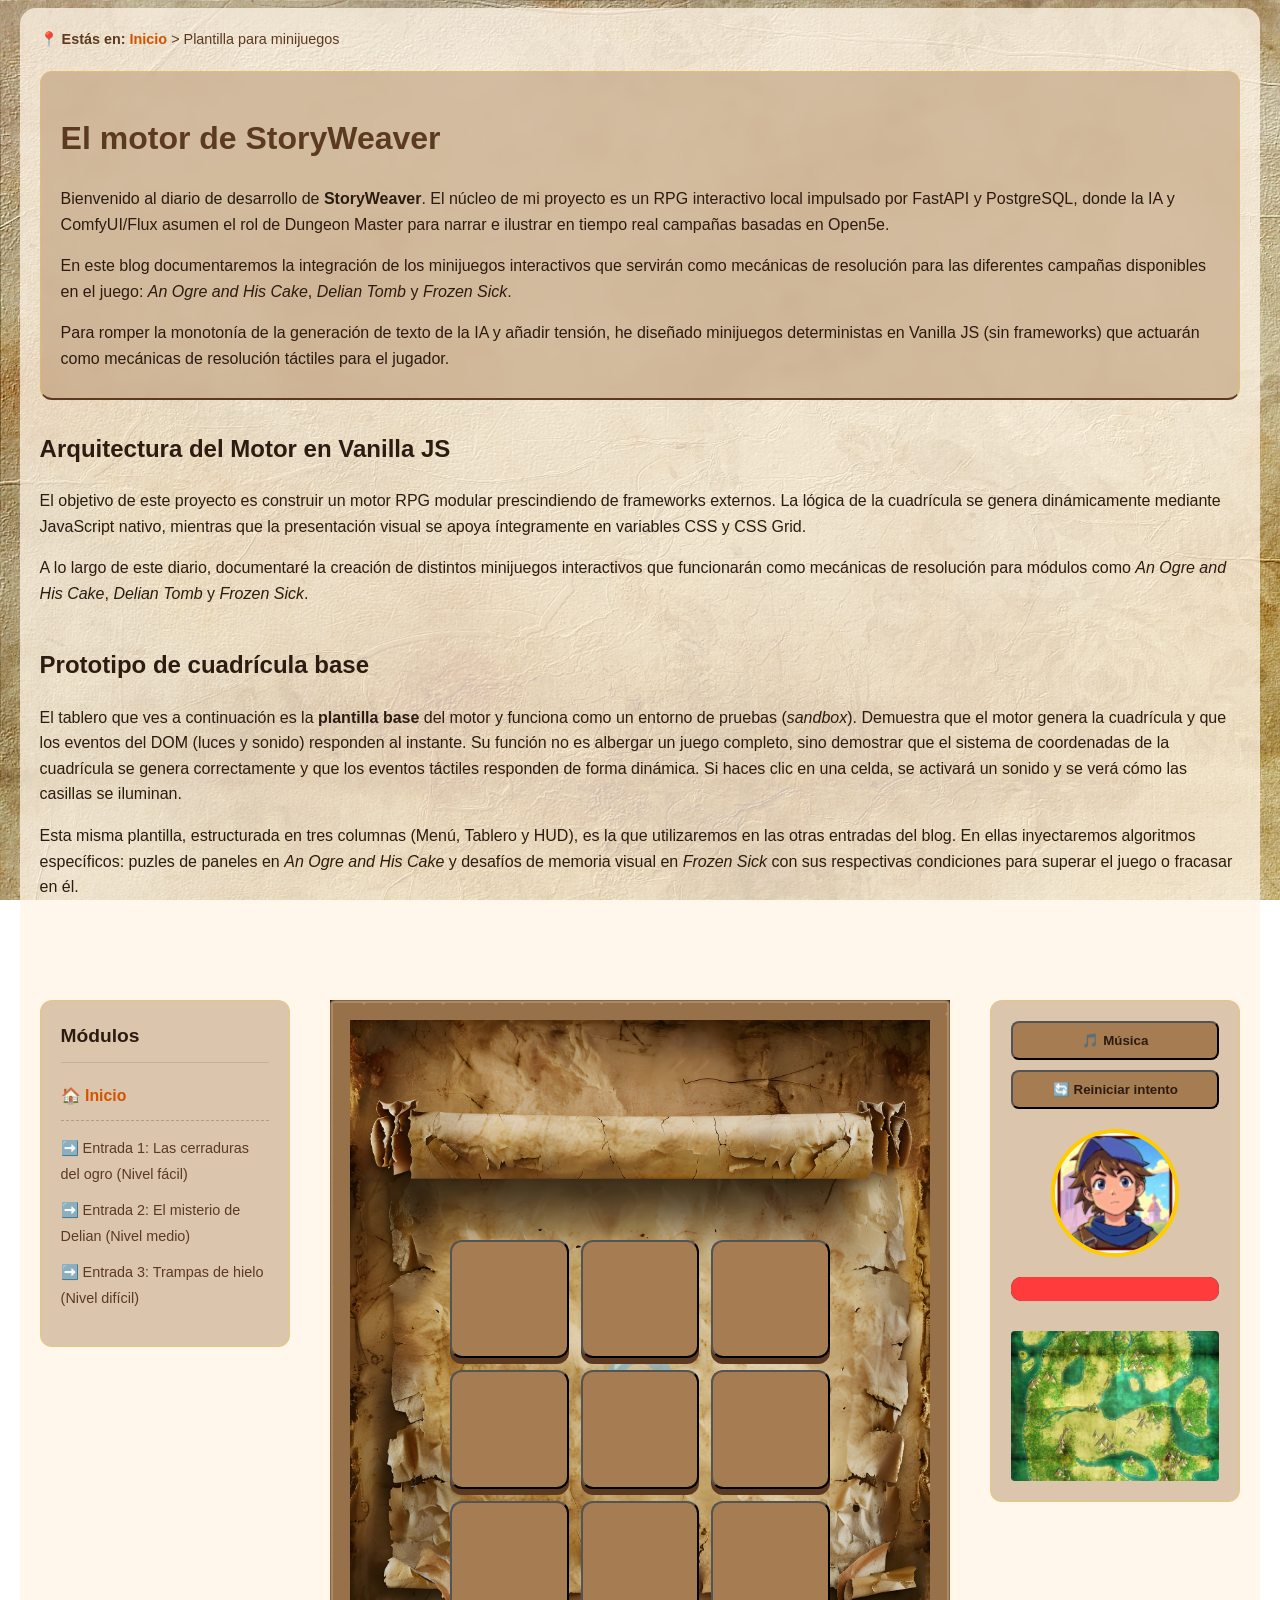
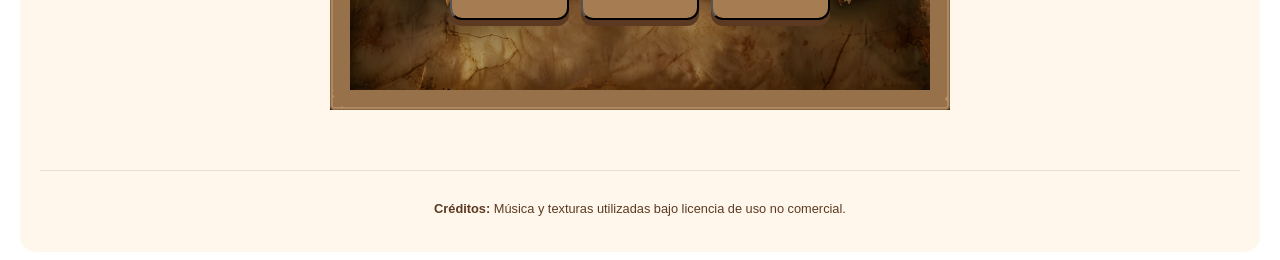
==== commit 82842225: "feat: created new restart game button and decoupled music from game status" ====
--- a/index.html
+++ b/index.html
@@ -91,6 +91,8 @@
         <aside id="game-hud" class="modern-panel">
             <div style="text-align: center; margin-bottom: 20px;">
                 <button id="btn-music" class="btn-music" onclick="toggleMusic()">🎵 Música</button>
+                <button id="btn-reset" class="btn-music" onclick="restartGame()" style="margin-top: 10px;">🔄 Reiniciar
+                    intento</button>
             </div>
             <div class="portrait">
                 <img id="character-portrait" src="assets/normal-face.png" alt="Avatar">
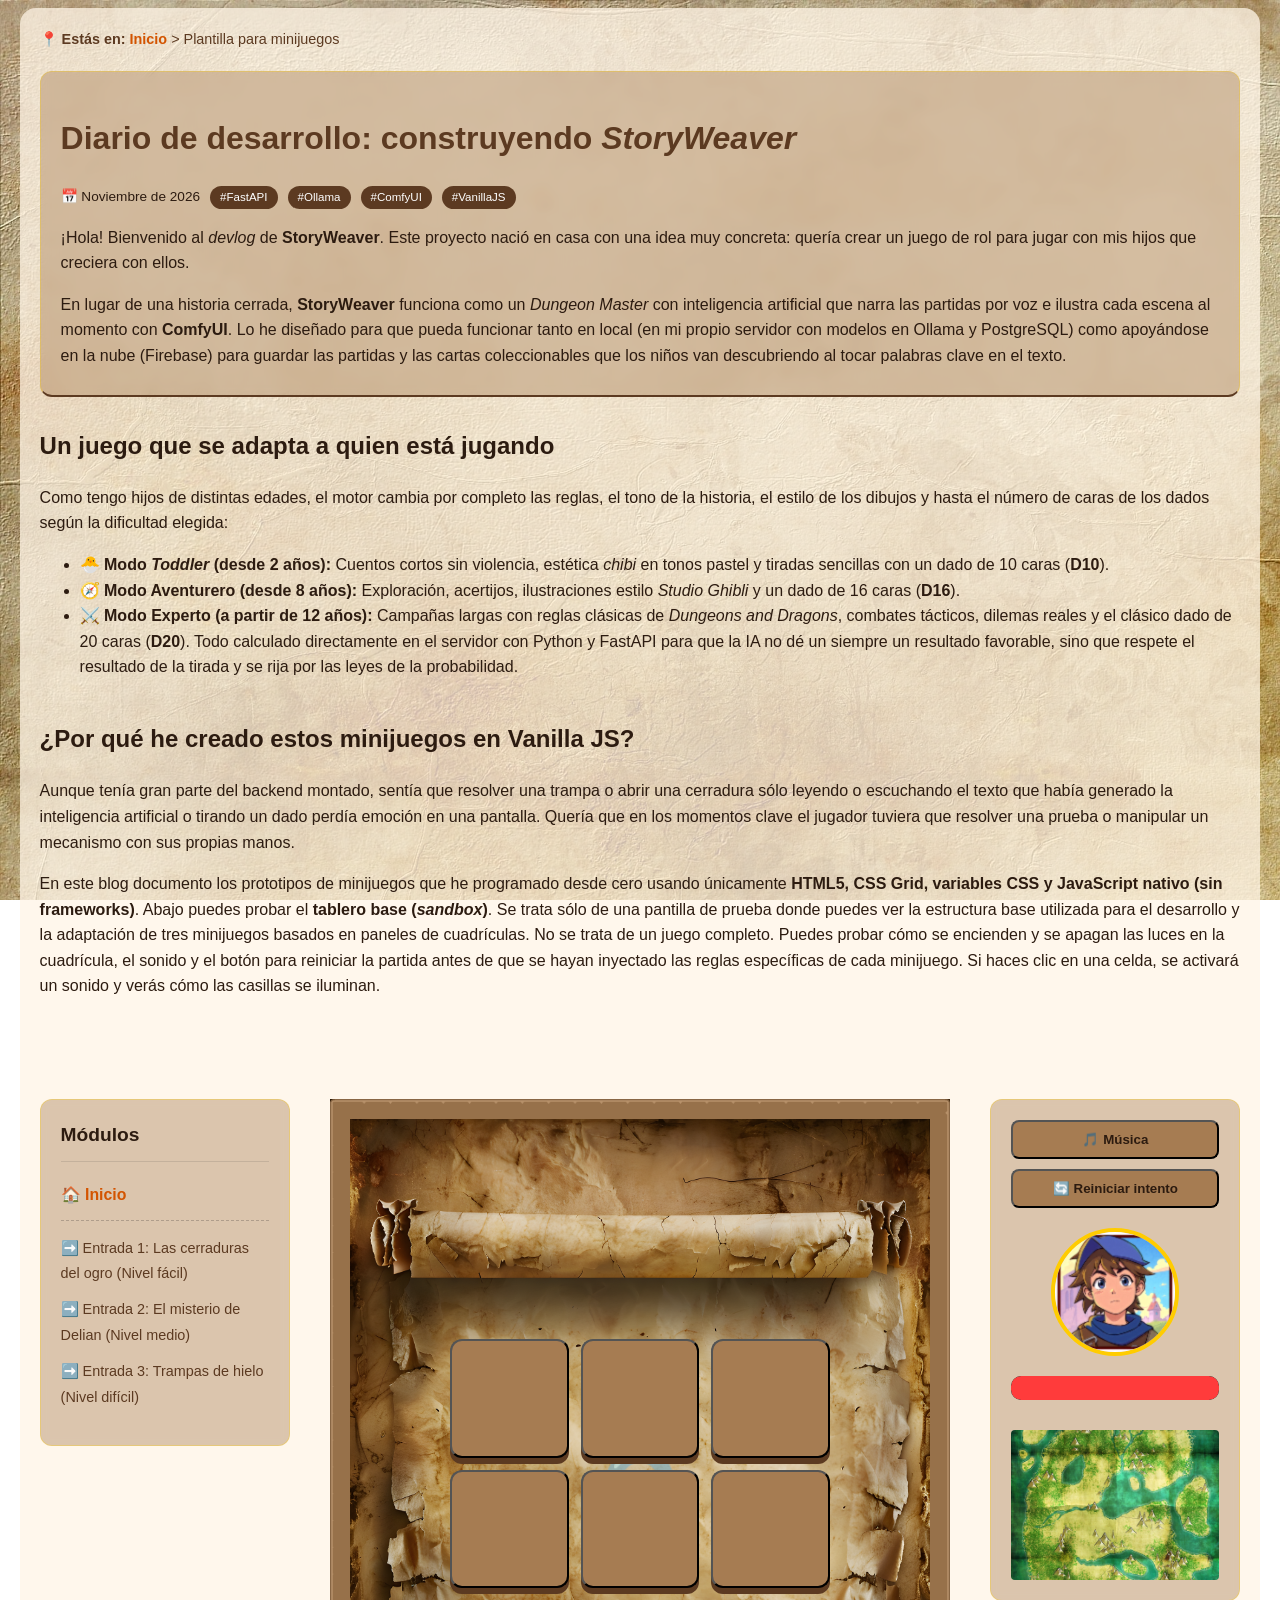
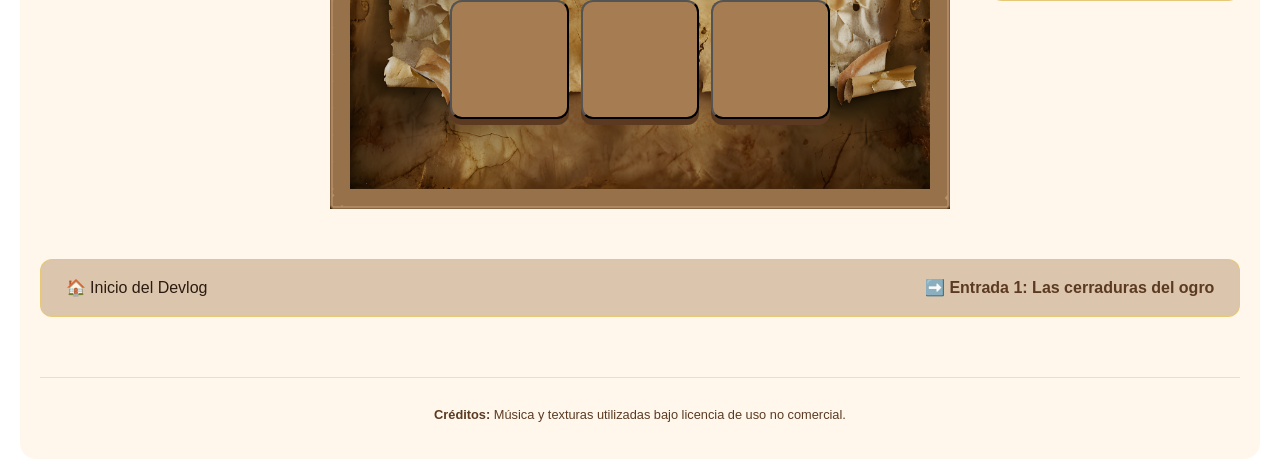
==== commit c456023f: "feat: added new navigation to previous and next pages, inserted dates and tags and improved StoryWea" ====
--- a/index.html
+++ b/index.html
@@ -17,42 +17,67 @@
                 <strong>📍 Estás en:</strong> <a href="index.html">Inicio</a> > Plantilla para minijuegos
             </nav>
             <header class="modern-panel header-module">
-                <h1 style="color: var(--color-dark-wood);">El motor de StoryWeaver</h1>
-                <p>Bienvenido al diario de desarrollo de <strong>StoryWeaver</strong>. El núcleo de mi proyecto es un
-                    RPG interactivo local impulsado por FastAPI y PostgreSQL, donde la IA y ComfyUI/Flux asumen el rol
-                    de Dungeon Master para narrar e ilustrar en tiempo real campañas basadas en Open5e.</p>
-                <p>En este blog documentaremos la integración de los minijuegos interactivos que servirán como mecánicas
-                    de resolución para las diferentes campañas disponibles en el juego: <em>An Ogre and His Cake</em>,
-                    <em>Delian Tomb</em> y <em>Frozen Sick</em>.
+                <h1 style="color: var(--color-dark-wood);">Diario de desarrollo: construyendo <em>StoryWeaver</em></h1>
+
+                <div class="post-meta">
+                    <time datetime="2026-11-01">📅 Noviembre de 2026</time>
+                    <span class="tag">#FastAPI</span>
+                    <span class="tag">#Ollama</span>
+                    <span class="tag">#ComfyUI</span>
+                    <span class="tag">#VanillaJS</span>
+                </div>
+
+                <p>¡Hola! Bienvenido al <em>devlog</em> de <strong>StoryWeaver</strong>. Este proyecto nació en casa con
+                    una idea muy concreta: quería crear un juego de rol para jugar con mis hijos que creciera con ellos.
                 </p>
-                <p>Para romper la monotonía de la generación de texto de la IA y añadir tensión, he diseñado minijuegos
-                    deterministas en Vanilla JS (sin frameworks) que actuarán como mecánicas de resolución táctiles para
-                    el jugador.</p>
+                <p>En lugar de una historia cerrada, <strong>StoryWeaver</strong> funciona como un <em>Dungeon
+                        Master</em> con inteligencia artificial que narra las partidas por voz e ilustra cada escena al
+                    momento con <strong>ComfyUI</strong>. Lo he diseñado para que pueda funcionar tanto en local (en mi
+                    propio servidor con modelos en Ollama y PostgreSQL) como apoyándose en la nube (Firebase) para
+                    guardar las partidas y las cartas coleccionables que los niños van descubriendo al tocar palabras
+                    clave en el texto.</p>
             </header>
 
             <section class="text-section">
-                <h2>Arquitectura del Motor en Vanilla JS</h2>
-                <p>El objetivo de este proyecto es construir un motor RPG modular prescindiendo de frameworks externos.
-                    La lógica de la cuadrícula se genera dinámicamente mediante JavaScript nativo, mientras que la
-                    presentación visual se apoya íntegramente en variables CSS y CSS Grid.</p>
-                <p>A lo largo de este diario, documentaré la creación de distintos minijuegos interactivos que
-                    funcionarán como mecánicas de resolución para módulos como <em>An Ogre and His Cake</em>, <em>Delian
-                        Tomb</em> y <em>Frozen Sick</em>.</p>
+                <h2>Un juego que se adapta a quien está jugando</h2>
+                <p>Como tengo hijos de distintas edades, el motor cambia por completo las reglas, el tono de
+                    la historia, el estilo de los dibujos y hasta el número de caras de los dados según la dificultad
+                    elegida:</p>
+                <ul>
+                    <li><strong>🐣 Modo <em>Toddler</em> (desde 2 años):</strong> Cuentos cortos sin violencia,
+                        estética
+                        <em>chibi</em> en tonos pastel y tiradas sencillas con un dado de 10 caras
+                        (<strong>D10</strong>).
+                    </li>
+                    <li><strong>🧭 Modo Aventurero (desde 8 años):</strong> Exploración, acertijos,
+                        ilustraciones
+                        estilo <em>Studio Ghibli</em> y un dado de 16 caras (<strong>D16</strong>).</li>
+                    <li><strong>⚔️ Modo Experto (a partir de 12 años):</strong> Campañas largas con reglas clásicas de
+                        <em>Dungeons and Dragons</em>, combates tácticos, dilemas reales y el clásico dado de 20 caras
+                        (<strong>D20</strong>). Todo calculado directamente en el servidor con Python y FastAPI para que
+                        la IA
+                        no dé un siempre un resultado favorable, sino que respete el resultado de la tirada y se rija
+                        por las
+                        leyes de la probabilidad.
+                    </li>
+                </ul>
             </section>
 
             <section class="text-section">
-                <h2>Prototipo de cuadrícula base</h2>
-                <p>El tablero que ves a continuación es la <strong>plantilla base</strong> del motor y funciona como un
-                    entorno de pruebas (<em>sandbox</em>). Demuestra que el motor genera la cuadrícula y que los eventos
-                    del DOM (luces y sonido) responden al instante. Su función no es albergar un juego completo, sino
-                    demostrar que el sistema de coordenadas de la cuadrícula se genera correctamente y que los eventos
-                    táctiles responden de forma dinámica. Si haces clic en una celda, se activará un sonido y se verá
-                    cómo las casillas se iluminan.</p>
-                <p>Esta misma plantilla, estructurada en tres columnas (Menú, Tablero y HUD), es la que utilizaremos en
-                    las otras entradas del blog. En ellas inyectaremos algoritmos específicos: puzles de paneles en
-                    <em>An Ogre and His Cake</em> y desafíos de memoria visual en <em>Frozen Sick</em> con sus
-                    respectivas condiciones
-                    para superar el juego o fracasar en él.
+                <h2>¿Por qué he creado estos minijuegos en Vanilla JS?</h2>
+                <p>Aunque tenía gran parte del backend montado, sentía que resolver una trampa o abrir una cerradura
+                    sólo leyendo o escuchando el texto que había generado la inteligencia artificial o tirando un dado
+                    perdía emoción en una pantalla. Quería que en los momentos
+                    clave el jugador tuviera que resolver una prueba o manipular un mecanismo con sus propias manos.</p>
+                <p>En este blog documento los prototipos de minijuegos que he programado desde cero usando únicamente
+                    <strong>HTML5, CSS Grid, variables CSS y JavaScript nativo (sin frameworks)</strong>. Abajo puedes
+                    probar el <strong>tablero base (<em>sandbox</em>)</strong>. Se trata sólo de una pantilla de prueba
+                    donde puedes ver la estructura base utilizada para el desarrollo y la adaptación de tres minijuegos
+                    basados en paneles de cuadrículas. No se trata de un juego completo. Puedes probar cómo se encienden
+                    y se apagan las luces en la cuadrícula, el sonido y el botón para reiniciar la partida
+                    antes de que se hayan inyectado las reglas específicas de cada minijuego. Si haces clic en una
+                    celda, se activará un sonido y
+                    verás cómo las casillas se iluminan.
                 </p>
             </section>
         </div>
@@ -104,6 +129,12 @@
                 <img src="assets/minimap.jpg" alt="Minimap">
             </div>
         </aside>
+
+        <nav class="modern-panel post-navigation" aria-label="Navegación entre entradas">
+            <span>🏠 Inicio del Devlog</span>
+            <a href="ogre.html">➡️ Entrada 1: Las cerraduras del ogro</a>
+        </nav>
+
         <footer
             style="grid-column: 1 / -1; margin-top: 20px; text-align: center; font-size: 0.8em; color: var(--color-dark-wood); border-top: 1px solid rgba(0,0,0,0.1); padding-top: 15px;">
             <p><strong>Créditos:</strong> Música y texturas utilizadas bajo licencia de uso no comercial.</p>
--- a/css/styles.css
+++ b/css/styles.css
@@ -434,4 +434,42 @@
 .frozen-theme .avatar-frozen {
     filter: grayscale(100%) sepia(100%) hue-rotate(180deg) saturate(300%) brightness(0.8);
     transition: filter 0.5s ease;
+}
+
+/* --- BLOG METADATA & TAGS --- */
+.post-meta {
+    font-size: 0.85em;
+    margin-bottom: 15px;
+    display: flex;
+    gap: 10px;
+    align-items: center;
+    flex-wrap: wrap;
+}
+
+.tag {
+    background-color: var(--color-dark-wood);
+    color: #fff;
+    padding: 2px 10px;
+    border-radius: 12px;
+    font-size: 0.85em;
+}
+
+/* --- SEQUENTIAL POST NAVIGATION --- */
+.post-navigation {
+    grid-column: 1 /-1;
+    display: flex;
+    justify-content: space-between;
+    padding: 15px 25px;
+    margin-top: 10px;
+}
+
+.post-navigation a {
+    color: var(--color-dark-wood);
+    text-decoration: none;
+    font-weight: bold;
+    transition: color 0.2s;
+}
+
+.post-navigation a:hover {
+    color: #d35400;
 }
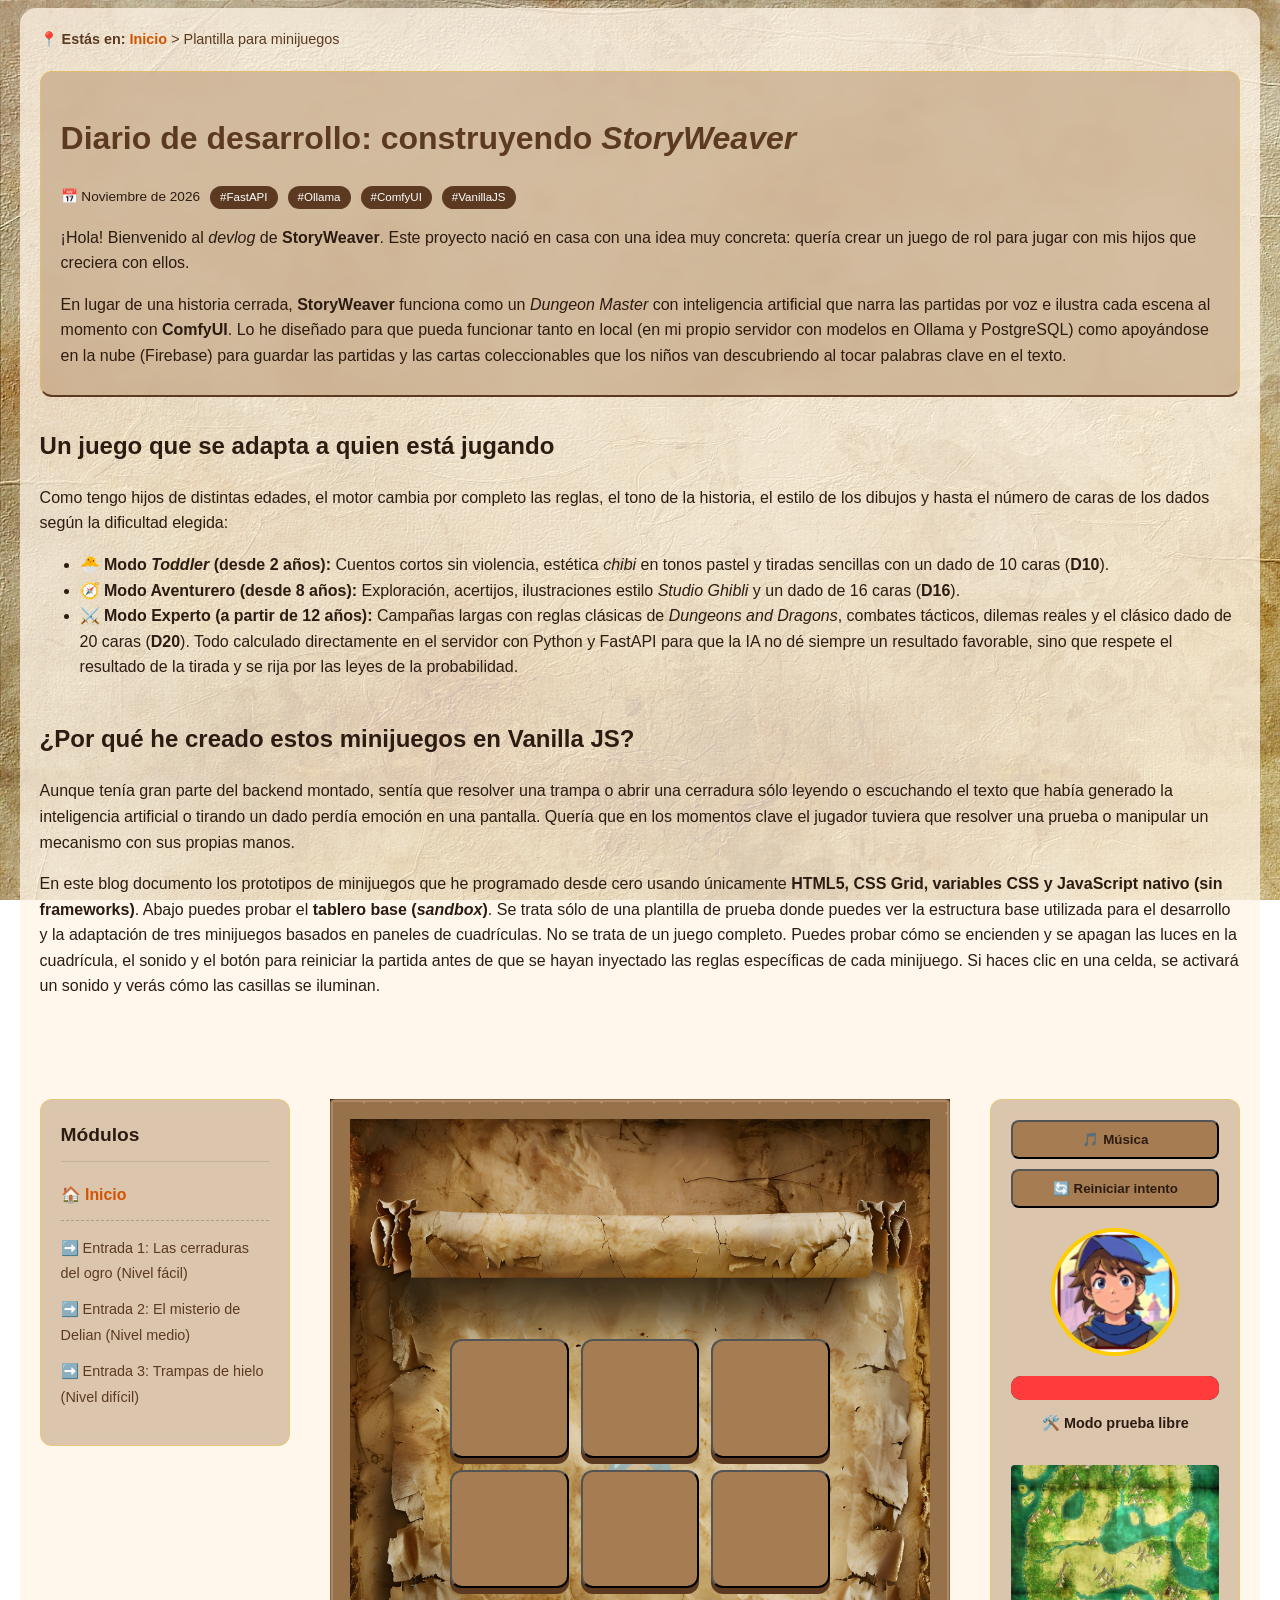
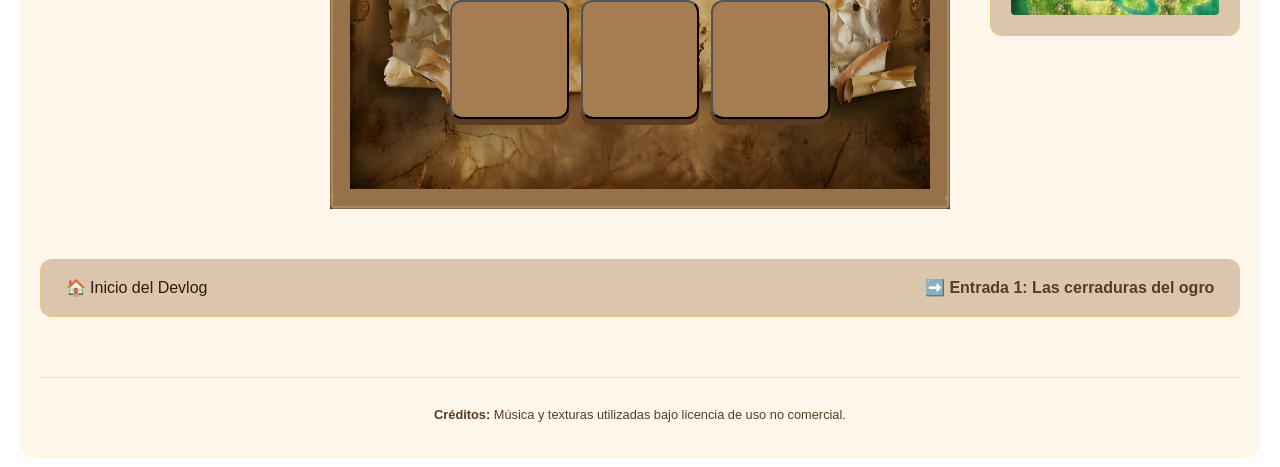
==== commit 7b54c3ce: "feat: added live HUD status counter and technical devlog notes to module pages" ====
--- a/index.html
+++ b/index.html
@@ -56,7 +56,7 @@
                         <em>Dungeons and Dragons</em>, combates tácticos, dilemas reales y el clásico dado de 20 caras
                         (<strong>D20</strong>). Todo calculado directamente en el servidor con Python y FastAPI para que
                         la IA
-                        no dé un siempre un resultado favorable, sino que respete el resultado de la tirada y se rija
+                        no dé siempre un resultado favorable, sino que respete el resultado de la tirada y se rija
                         por las
                         leyes de la probabilidad.
                     </li>
@@ -71,7 +71,7 @@
                     clave el jugador tuviera que resolver una prueba o manipular un mecanismo con sus propias manos.</p>
                 <p>En este blog documento los prototipos de minijuegos que he programado desde cero usando únicamente
                     <strong>HTML5, CSS Grid, variables CSS y JavaScript nativo (sin frameworks)</strong>. Abajo puedes
-                    probar el <strong>tablero base (<em>sandbox</em>)</strong>. Se trata sólo de una pantilla de prueba
+                    probar el <strong>tablero base (<em>sandbox</em>)</strong>. Se trata sólo de una plantilla de prueba
                     donde puedes ver la estructura base utilizada para el desarrollo y la adaptación de tres minijuegos
                     basados en paneles de cuadrículas. No se trata de un juego completo. Puedes probar cómo se encienden
                     y se apagan las luces en la cuadrícula, el sonido y el botón para reiniciar la partida
@@ -125,6 +125,9 @@
             <div class="life-bar-container">
                 <div class="life-bar-fill" id="bar-life" style="width: 100%;"></div>
             </div>
+            <div id="hud-status" style="text-align: center; font-weight: bold; font-size: 0.9em; margin: 12px 0 0 0;">
+                <p></p>
+            </div>
             <div class="minimap-container">
                 <img src="assets/minimap.jpg" alt="Minimap">
             </div>
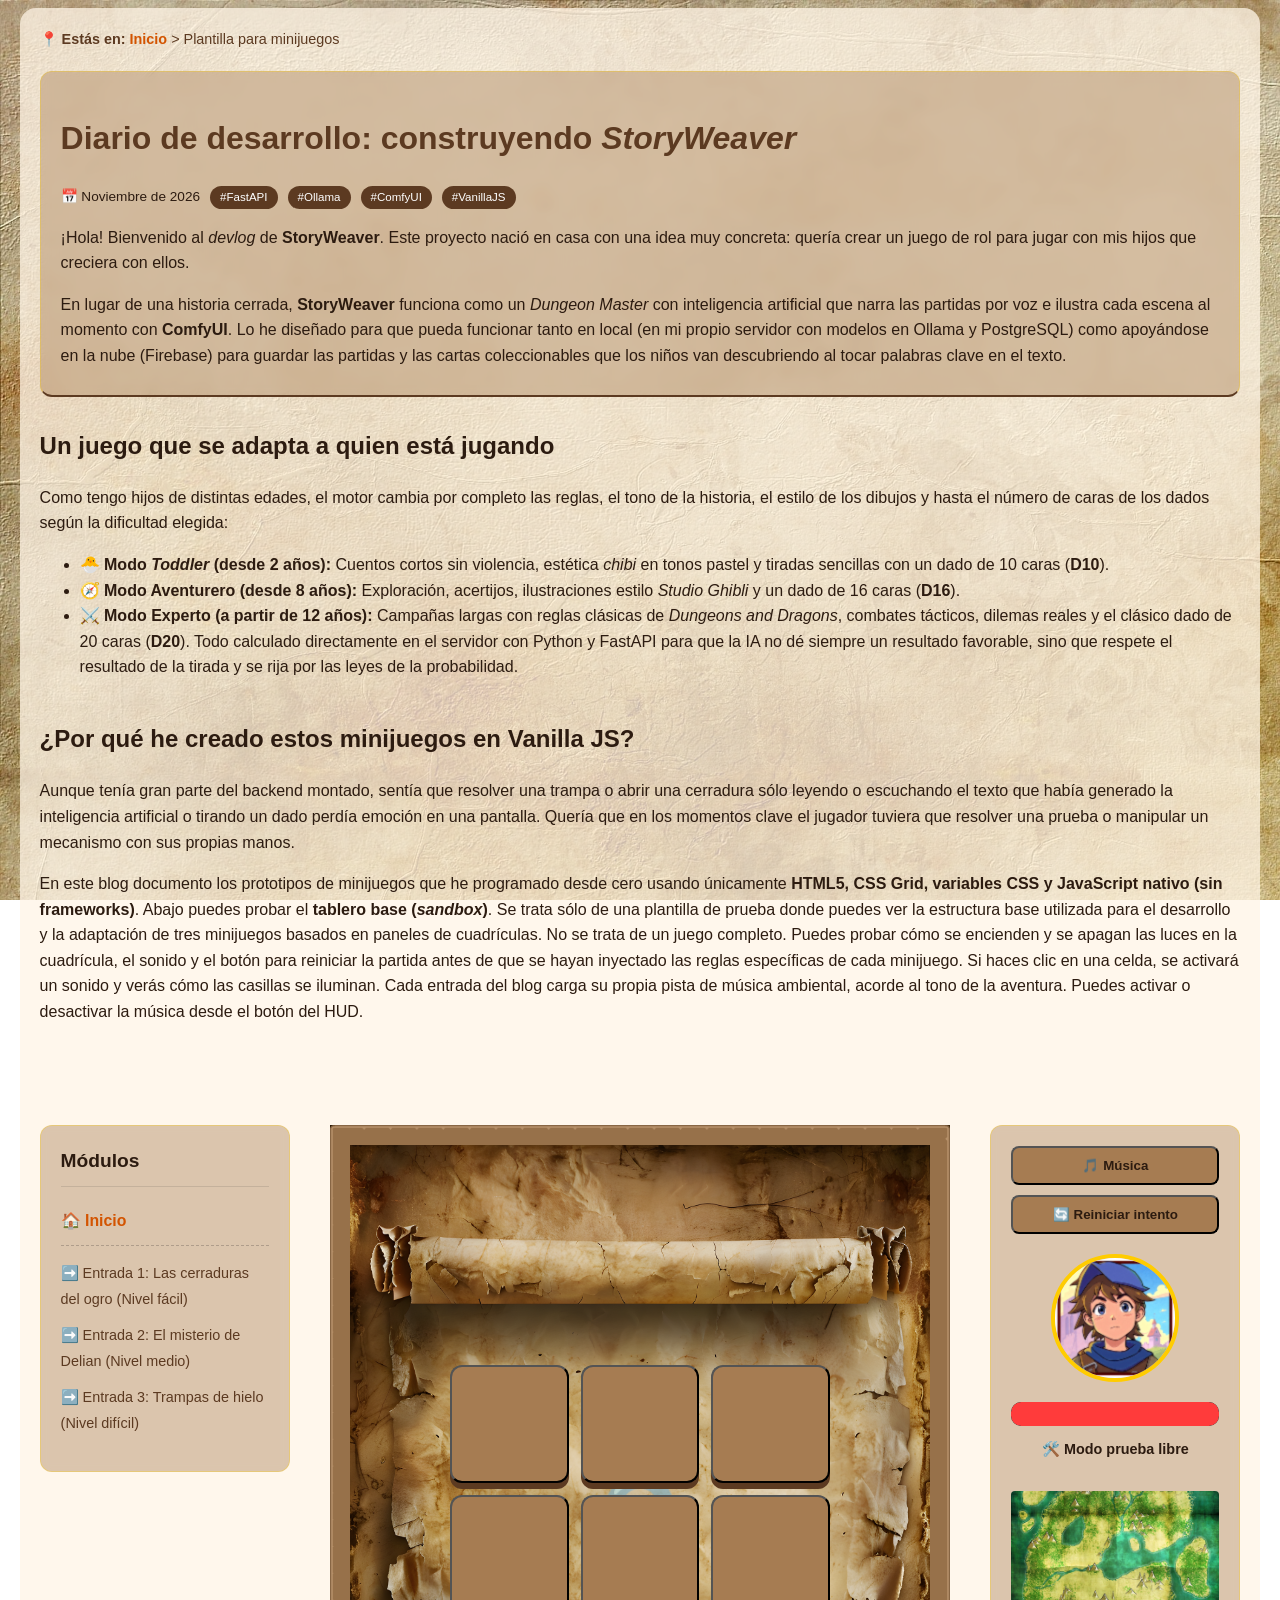
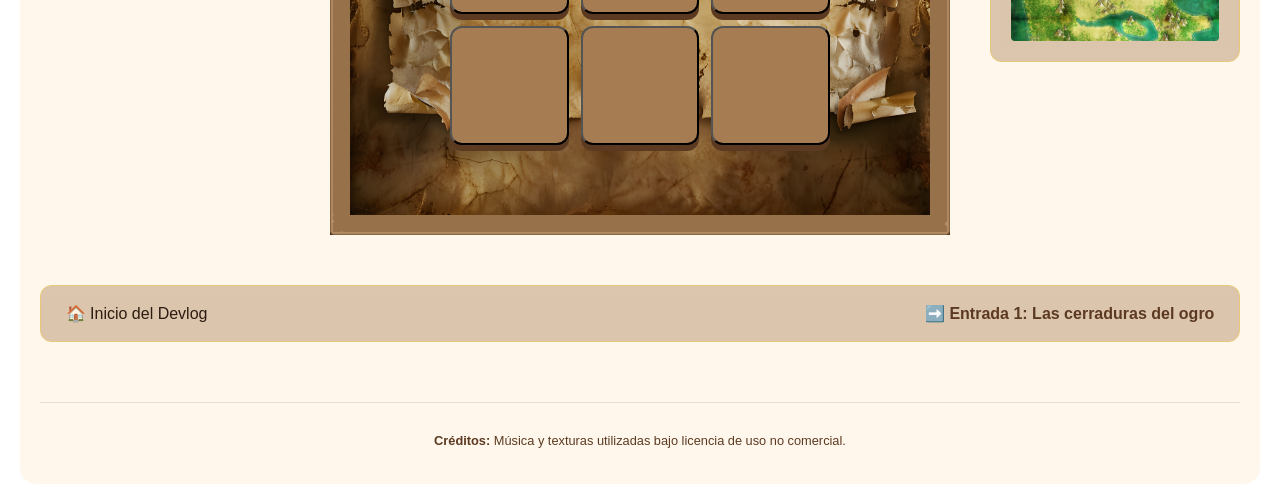
==== commit 68a87112: "Added minor changes in HTML descriptive paragraphs" ====
--- a/index.html
+++ b/index.html
@@ -78,6 +78,8 @@
                     antes de que se hayan inyectado las reglas específicas de cada minijuego. Si haces clic en una
                     celda, se activará un sonido y
                     verás cómo las casillas se iluminan.
+                    Cada entrada del blog carga su propia pista de música ambiental, acorde al tono de la
+                    aventura. Puedes activar o desactivar la música desde el botón del HUD.
                 </p>
             </section>
         </div>
